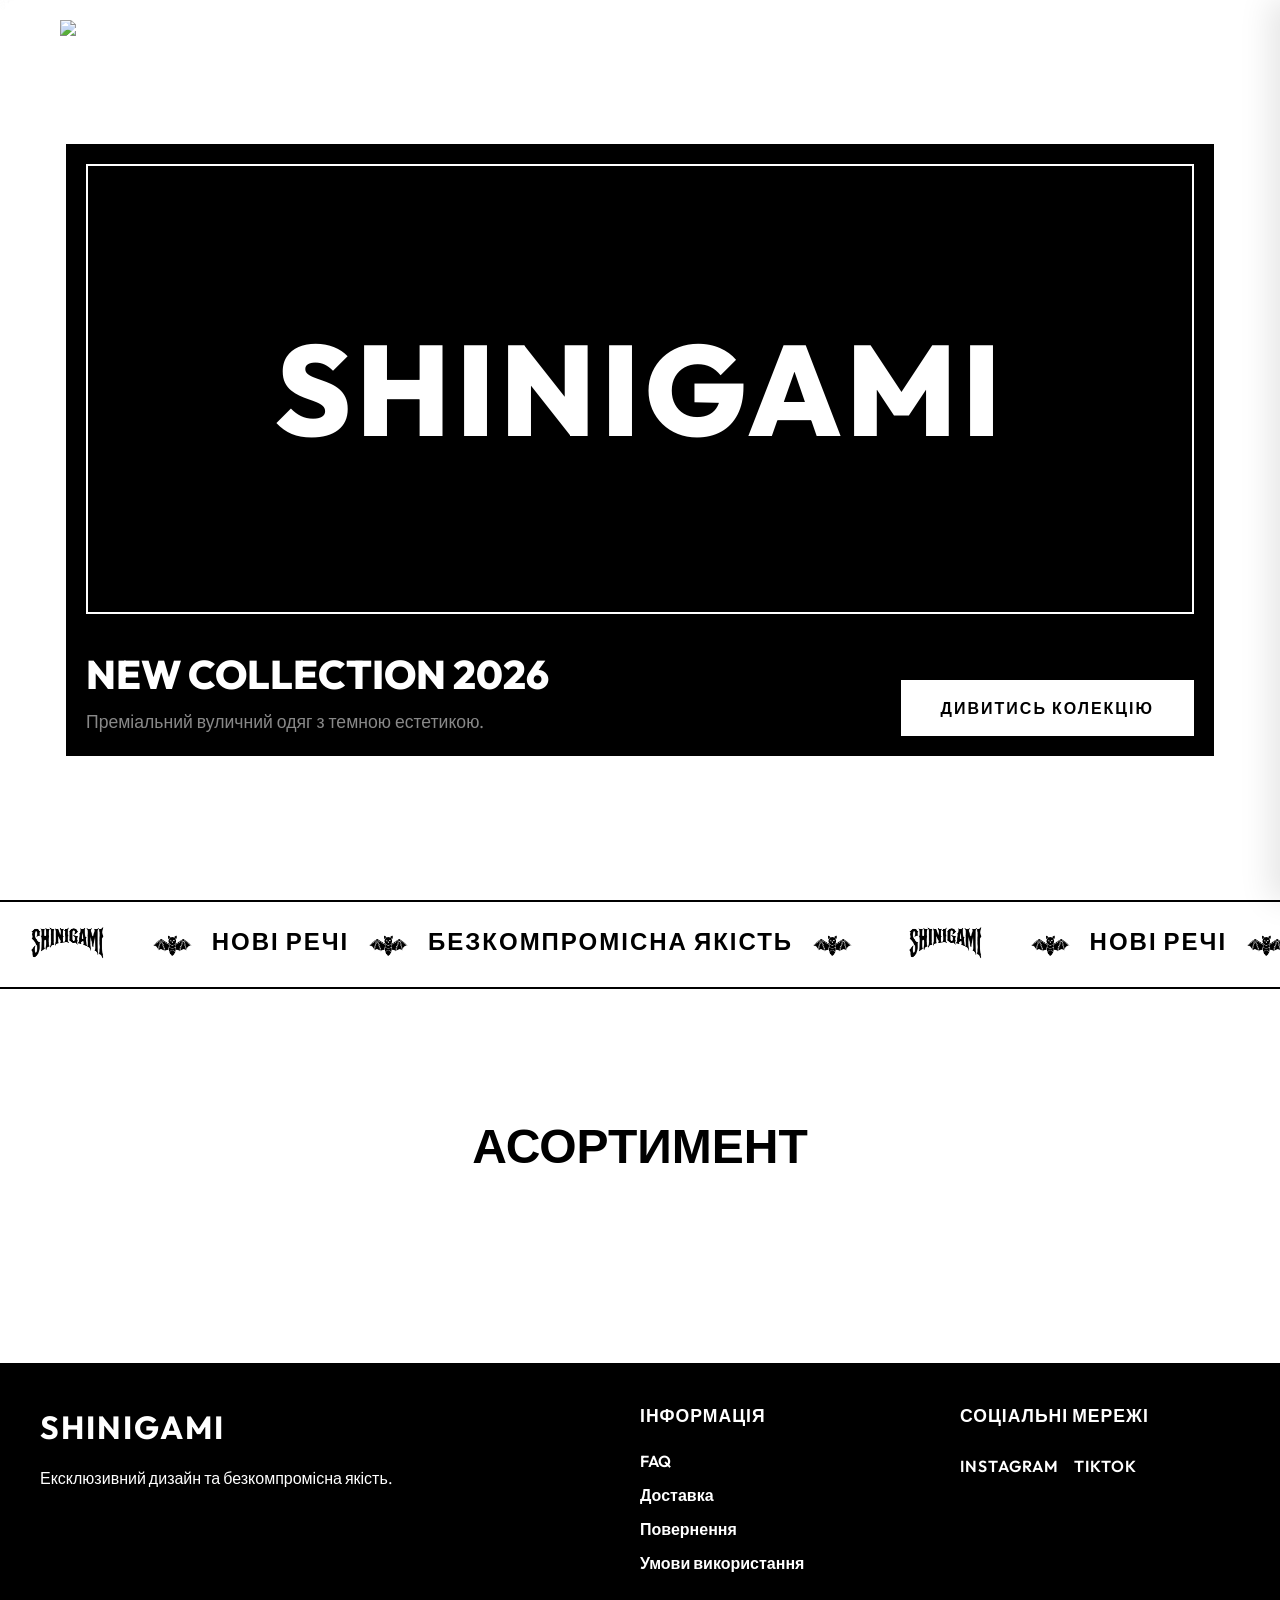
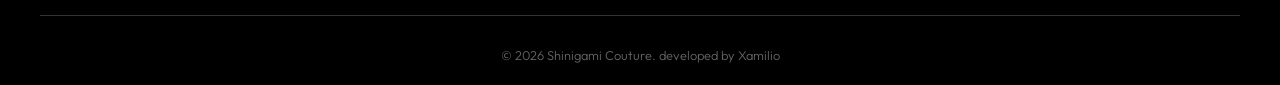
==== index.html @ b86378bf "fix + adm1.3" ====
<!DOCTYPE html>
<html lang="uk">
<head>
    <meta charset="UTF-8">
    <meta name="viewport" content="width=device-width, initial-scale=1.0">
    <title>Shinigami Couture - Modern</title>
    <link rel="preconnect" href="https://fonts.googleapis.com">
    <link rel="preconnect" href="https://fonts.gstatic.com" crossorigin>
    <link href="https://fonts.googleapis.com/css2?family=Outfit:wght@300;400;600;800&display=swap" rel="stylesheet">
    <link rel="stylesheet" href="style.css">
</head>
<body>
    <!-- Custom Cursor -->
    <div class="custom-cursor" id="custom-cursor"></div>

    <!-- Navbar -->
    <header class="navbar" id="navbar">
        <div class="nav-container">
            <div class="nav-side-left">
                <div class="burger-menu" id="burger-menu">
                    <span></span>
                    <span></span>
                    <span></span>
                </div>
                <a href="#" class="logo"><img src="img/logo/shinigami.webp" alt="logo"></a>
            </div>
            <nav class="nav-links" id="nav-links">
                <a href="#shop" class="nav-link">Магазин</a>
                <a href="#" class="nav-link" data-info="shipping">Доставка</a>
                <a href="#" class="nav-link" data-info="faq">FAQ</a>
            </nav>
            <div class="nav-actions">
                <span class="lang-selector">UK</span>
                <button class="cart-btn" id="cart-btn">
                    <img src="img/icons/basket-white.svg" alt="cart" style="height: 28px;">
                </button>
            </div>
        </div>
    </header>

    <!-- Cart Drawer -->
    <div class="cart-drawer-overlay" id="cart-drawer-overlay"></div>
    <div class="cart-drawer" id="cart-drawer">
        <div class="cart-header">
            <h3>Ваш кошик</h3>
            <button class="close-cart" id="close-cart">&times;</button>
        </div>
        <div class="cart-body">
            <p class="empty-cart-msg">Ваш кошик порожній.</p>
        </div>
        <div class="cart-footer">
            <div class="cart-total">
                <span>Розрахункова сума</span>
                <span>₴0</span>
            </div>
            <button class="checkout-btn">Оформити замовлення</button>
        </div>
    </div>

    <!-- Info Modal -->
    <div class="modal-overlay" id="info-modal-overlay" style="display: none; z-index: 6000;">
        <div class="modal-content" style="width: 500px; max-height: 80vh;">
            <div style="display: flex; justify-content: space-between; align-items: center; margin-bottom: 20px;">
                <h3 id="info-modal-title">Інформація</h3>
                <button type="button" class="btn-close-modal" id="close-info-btn">&times;</button>
            </div>
            <div id="info-modal-body" style="font-size: 0.9rem; line-height: 1.6; max-height: 50vh; overflow-y: auto; padding-right: 10px;">
                <!-- Dynamic content -->
            </div>
        </div>
    </div>

    <!-- Checkout Modal -->
    <div class="checkout-modal-overlay" id="checkout-modal">
        <div class="checkout-modal">
            <div class="checkout-header">
                <h3>Оформлення замовлення</h3>
                <button id="close-checkout" class="btn-close">&times;</button>
            </div>
            <form id="checkout-form">
                <div class="form-group-cart">
                    <label>ПІБ</label>
                    <input type="text" id="cust-name" required placeholder="Іван Іванов">
                </div>
                <div class="form-group-cart">
                    <label>Телефон</label>
                    <input type="tel" id="cust-phone" required placeholder="+380...">
                </div>
                <div class="form-group-cart">
                    <label>Адреса доставки (Нова Пошта)</label>
                    <textarea id="cust-address" required placeholder="Місто, № відділення..."></textarea>
                </div>
                <div class="order-summary-box">
                    <p>До сплати: <span id="final-total">₴0</span></p>
                </div>
                <button type="submit" class="btn-final-order">ПІДТВЕРДИТИ ЗАМОВЛЕННЯ</button>
            </form>
            <div id="order-success" style="display: none; text-align: center; padding: 40px 0;">
                <div style="font-size: 4rem; color: #000; margin-bottom: 20px;">✓</div>
                <h3>Дякуємо!</h3>
                <p>Ваше замовлення прийнято. Ми зв'яжемося з вами найближчим часом.</p>
                <button class="btn-primary" onclick="location.reload()" style="margin-top: 20px; width: 100%;">ПОВЕРНУТИСЬ В МАГАЗИН</button>
            </div>
        </div>
    </div>

    <main>
        <!-- Hero Section -->
        <section class="hero">
            <div class="hero-card">
                <div class="hero-card-image">
                    SHINIGAMI
                </div>
                <div class="hero-card-content">
                    <div>
                        <h2 class="hero-card-title">NEW COLLECTION 2026</h2>
                        <p class="hero-card-subtitle">Преміальний вуличний одяг з темною естетикою.</p>
                    </div>
                    <a href="#shop" class="btn-primary">Дивитись колекцію</a>
                </div>
            </div>
            <div class="hero-bg"></div>
        </section>

        <!-- Marquee Ticker -->
        <div class="marquee-container">
            <div class="marquee-track">
                <!-- Group 1 -->
                <div class="marquee-content">
                    <img src="img/running-strip/Shinigami-text.png" class="marquee-logo" alt="shinigami text"><img src="img/running-strip/black-bat.png" class="marquee-bat" alt="bat">НОВІ РЕЧІ<img src="img/running-strip/black-bat.png" class="marquee-bat" alt="bat">БЕЗКОМПРОМІСНА ЯКІСТЬ<img src="img/running-strip/black-bat.png" class="marquee-bat" alt="bat">
                    <img src="img/running-strip/Shinigami-text.png" class="marquee-logo" alt="shinigami text"><img src="img/running-strip/black-bat.png" class="marquee-bat" alt="bat">НОВІ РЕЧІ<img src="img/running-strip/black-bat.png" class="marquee-bat" alt="bat">БЕЗКОМПРОМІСНА ЯКІСТЬ<img src="img/running-strip/black-bat.png" class="marquee-bat" alt="bat">
                </div>
                <!-- Group 2 for seamless loop -->
                 <div class="marquee-content">
                    <img src="img/running-strip/Shinigami-text.png" class="marquee-logo" alt="shinigami text"><img src="img/running-strip/black-bat.png" class="marquee-bat" alt="bat">НОВІ РЕЧІ<img src="img/running-strip/black-bat.png" class="marquee-bat" alt="bat">БЕЗКОМПРОМІСНА ЯКІСТЬ<img src="img/running-strip/black-bat.png" class="marquee-bat" alt="bat">
                    <img src="img/running-strip/Shinigami-text.png" class="marquee-logo" alt="shinigami text"><img src="img/running-strip/black-bat.png" class="marquee-bat" alt="bat">НОВІ РЕЧІ<img src="img/running-strip/black-bat.png" class="marquee-bat" alt="bat">БЕЗКОМПРОМІСНА ЯКІСТЬ<img src="img/running-strip/black-bat.png" class="marquee-bat" alt="bat">
                </div>
            </div>
        </div>

        <!-- Product Grid -->
        <section id="shop" class="shop-section">
            <h2 class="section-title">Асортимент</h2>
            <div class="product-grid" id="product-grid">
                <!-- Products will be dynamically generated by JS -->
            </div>
        </section>
    </main>

    <!-- Footer -->
    <footer>
        <div class="footer-container">
            <div class="footer-brand">
                <h2>SHINIGAMI</h2>
                <p>Ексклюзивний дизайн та безкомпромісна якість.</p>
            </div>
            <div class="footer-links" id="footer-info-links">
                <h3>Інформація</h3>
                <a href="#" data-info="faq">FAQ</a>
                <a href="#" data-info="shipping">Доставка</a>
                <a href="#" data-info="returns">Повернення</a>
                <a href="#" data-info="terms">Умови використання</a>
            </div>
            <div class="footer-social">
                <h3>Соціальні мережі</h3>
                <div class="social-links-grid">
                    <a href="#" target="_blank" class="social-link insta">Instagram</a>
                    <a href="#" target="_blank" class="social-link tiktok">TikTok</a>
                </div>
            </div>
        </div>
        <div class="footer-bottom">
            <p>&copy; 2026 Shinigami Couture. developed by Xamilio</p>
        </div>
    </footer>

    <script src="https://cdn.jsdelivr.net/npm/@supabase/supabase-js@2"></script>
    <script src="supabase-config.js"></script>
    <script src="main.js"></script>
</body>
</html>
---- style.css ----
:root {
    --bg-light: #ffffff;
    --text-light: #000000;
    --bg-dark: #000000;
    --text-dark: #ffffff;
    --font-main: 'Outfit', sans-serif;
    --border-light: rgba(0, 0, 0, 0.1);
    --border-dark: rgba(255, 255, 255, 0.2);
}

* {
    margin: 0;
    padding: 0;
    box-sizing: border-box;
}

html {
    scroll-behavior: smooth;
}

body {
    cursor: none; /* Custom cursor everywhere by default */
    font-family: var(--font-main);
    background-color: #ffffff;
    color: var(--text-light);
    line-height: 1.5;
    overflow-x: hidden;
    -webkit-font-smoothing: antialiased;
    -moz-osx-font-smoothing: grayscale;
    text-rendering: optimizeLegibility;
}

a, button {
    cursor: none;
    text-decoration: none;
}

/* Restore normal cursor for admin panel */
.admin-body, .admin-body * {
    cursor: auto !important;
}

/* Custom Cursor */
.custom-cursor {
    position: fixed;
    top: 0;
    left: 0;
    width: 36px;
    height: 36px;
    background-image: url('img/cursor/white-bat.png');
    background-size: contain;
    background-position: center;
    background-repeat: no-repeat;
    pointer-events: none;
    z-index: 9999;
    transform: translate(-50%, -50%) rotate(-20deg);
    transition: width 0.3s cubic-bezier(0.165, 0.84, 0.44, 1), height 0.3s cubic-bezier(0.165, 0.84, 0.44, 1);
}

.custom-cursor.hover {
    width: 50px;
    height: 50px;
}

/* Navbar */
.navbar {
    position: fixed;
    top: 0;
    left: 0;
    width: 100%;
    z-index: 100;
    color: #fff;
    padding: 20px 0;
    transition: padding 0.3s ease, transform 0.4s ease, opacity 0.4s ease;
}

.navbar.hidden-nav {
    transform: translateY(-100%);
    opacity: 0;
    pointer-events: none;
}

.navbar.scrolled {
    padding: 10px 0;
}

.nav-container {
    display: flex;
    justify-content: space-between;
    align-items: center;
    max-width: 1400px;
    margin: 0 auto;
    padding: 0 40px;
}

.cart-body {
    flex: 1;
    padding: 20px 30px;
    overflow-y: auto;
    display: flex;
    flex-direction: column;
    gap: 15px;
}

.cart-item {
    display: flex;
    gap: 15px;
    padding: 15px 0;
    border-bottom: 1px solid rgba(0,0,0,0.1);
    width: 100%;
}

.cart-item-img {
    width: 80px;
    height: 80px;
    border: 1px solid #000;
    overflow: hidden;
    flex-shrink: 0;
}

.cart-item-img img {
    width: 100%;
    height: 100%;
    object-fit: cover;
}

.cart-item-info {
    flex: 1;
    display: flex;
    flex-direction: column;
    justify-content: space-between;
}

.cart-item-header {
    display: flex;
    justify-content: space-between;
    align-items: flex-start;
}

.cart-item-header h4 {
    font-size: 0.9rem;
    font-weight: 800;
    text-transform: uppercase;
}

.remove-item {
    background: none;
    border: none;
    font-size: 1.5rem;
    line-height: 1;
    cursor: pointer;
    padding: 0 5px;
}

.cart-item-bottom {
    display: flex;
    justify-content: space-between;
    align-items: center;
    margin-top: 10px;
}

.quantity-controls {
    display: flex;
    align-items: center;
    border: 1px solid #000;
}

.quantity-controls button {
    background: #000;
    color: #fff;
    border: none;
    width: 24px;
    height: 24px;
    cursor: pointer;
    font-weight: 800;
}

.quantity-controls span {
    padding: 0 10px;
    font-weight: 600;
    font-size: 0.8rem;
}

.item-price {
    font-weight: 800;
    font-size: 0.9rem;
}

.nav-side-left {
    flex: 1;
    display: flex;
    align-items: center;
    gap: 20px;
}

.logo {
    font-size: 1.5rem;
    font-weight: 800;
    letter-spacing: 2px;
    text-transform: uppercase;
    color: #fff;
    display: flex;
    align-items: center;
}

.logo img {
    height: 64px;
    width: auto;
    display: block;
    object-fit: contain;
}

.nav-links {
    flex: 1;
    display: flex;
    justify-content: center;
    gap: 40px;
}

.nav-link {
    font-size: 0.9rem;
    font-weight: 800;
    text-transform: uppercase;
    color: #fff;
    letter-spacing: 1px;
    position: relative;
    padding: 5px 10px;
    transition: transform 0.3s ease, letter-spacing 0.3s ease;
}

.nav-link:hover {
    letter-spacing: 3px;
}

.nav-actions {
    flex: 1;
    display: flex;
    justify-content: flex-end;
    align-items: center;
    gap: 20px;
}

.lang-selector {
    font-size: 0.85rem;
    font-weight: 800;
}

.cart-btn {
    background: none;
    border: none;
    color: #fff;
    position: relative;
    display: flex;
    align-items: center;
    transition: transform 0.2s ease;
}

.cart-btn:hover {
    transform: scale(1.1);
}

/* Product Page Extras */
.product-slider-wrapper {
    position: relative;
    width: 100%;
    aspect-ratio: 1/1;
    overflow: hidden;
    background: #f5f5f5;
    border: 1px solid #eee;
}

.product-slides {
    display: flex;
    transition: transform 0.5s cubic-bezier(0.19, 1, 0.22, 1);
    height: 100%;
}

.product-slide {
    flex: 0 0 100%;
    width: 100%;
    height: 100%;
}

.product-slide img {
    width: 100%;
    height: 100%;
    object-fit: contain;
    display: block;
}

.slider-btn {
    position: absolute;
    top: 50%;
    transform: translateY(-50%);
    background: #000;
    color: #fff;
    border: none;
    width: 40px;
    height: 40px;
    display: flex;
    align-items: center;
    justify-content: center;
    font-size: 1.2rem;
    cursor: none;
    z-index: 10;
    transition: all 0.2s;
}

.slider-btn:hover { background: #333; }
.slider-prev { left: 10px; }
.slider-next { right: 10px; }

.slider-dots {
    position: absolute;
    bottom: 20px;
    left: 50%;
    transform: translateX(-50%);
    display: flex;
    gap: 10px;
    z-index: 10;
}

.slider-dot {
    width: 8px;
    height: 8px;
    background: rgba(0,0,0,0.2);
    border-radius: 50%;
    cursor: none;
    transition: all 0.3s;
}

.slider-dot.active {
    background: #000;
    transform: scale(1.3);
}

.detail-divider {
    height: 1px;
    background-color: #eee;
    margin: 20px 0;
}

.cart-count {
    position: absolute;
    top: -5px;
    right: -8px;
    background-color: #fff;
    color: #000;
    font-size: 0.7rem;
    font-weight: 800;
    min-width: 18px;
    height: 18px;
    border-radius: 50%;
    display: flex;
    align-items: center;
    justify-content: center;
}

/* Hero Section */
.hero {
    position: relative;
    min-height: 100vh;
    background: url('img/background/background-test.png') center/cover no-repeat;
    display: flex;
    align-items: center;
    justify-content: center;
    overflow: hidden;
}

.hero-card {
    background: #000;
    border: 2px solid #fff;
    padding: 20px;
    width: 90%;
    max-width: 1200px;
    position: relative;
    z-index: 10;
    animation: fadeInUp 1s cubic-bezier(0.165, 0.84, 0.44, 1);
    transition: transform 0.4s cubic-bezier(0.165, 0.84, 0.44, 1);
}

.hero-card:hover {
    transform: translateY(-10px) rotate(-1deg);
}

.hero-card-image {
    width: 100%;
    height: 50vh;
    min-height: 300px;
    background: url('img/banner/main-banner-1.png') center/cover no-repeat;
    position: relative;
    display: flex;
    align-items: center;
    justify-content: center;
    border: 2px solid #fff;
    font-size: clamp(3rem, 10vw, 8rem);
    font-weight: 800;
    color: #fff;
    text-transform: uppercase;
    letter-spacing: 5px;
    margin-bottom: 30px;
    transition: filter 0.4s, color 0.4s, border-color 0.4s;
}

.hero-card:hover .hero-card-image {
    filter: invert(1);
}

.hero-card-content {
    display: flex;
    justify-content: space-between;
    align-items: flex-end;
    text-align: left;
    gap: 20px;
}

.hero-card-title {
    font-size: 2.5rem;
    font-weight: 800;
    margin-bottom: 5px;
    text-transform: uppercase;
    color: #fff;
}

.hero-card-subtitle {
    font-size: 1.1rem;
    color: #888;
    max-width: 400px;
}

/* Base Buttons */
.btn-primary {
    display: inline-block;
    background-color: #ffffff;
    color: #000000;
    padding: 16px 40px;
    font-size: 1rem;
    font-weight: 800;
    text-transform: uppercase;
    letter-spacing: 2px;
    border-radius: 0;
    transition: transform 0.4s ease;
    border: none;
    text-decoration: none;
    cursor: none;
}

.btn-primary:hover {
    transform: scale(1.05);
}

/* Marquee Ticker */
.marquee-container {
    width: 100%;
    background: #ffffff;
    color: #000000;
    padding: 20px 0;
    border-top: 2px solid #000;
    border-bottom: 2px solid #000;
    overflow: hidden;
    position: relative;
    display: flex;
}

.marquee-track {
    display: flex;
    white-space: nowrap;
    animation: marquee 80s linear infinite;
    width: max-content;
}

.marquee-content {
    flex-shrink: 0;
    font-size: 1.5rem;
    font-weight: 800;
    text-transform: uppercase;
    letter-spacing: 2px;
}

.marquee-bat {
    height: 2.2rem;
    width: auto;
    vertical-align: middle;
    margin: 0 20px;
}

.marquee-logo {
    height: 2.8rem;
    width: auto;
    vertical-align: middle;
    transform: scaleX(1.5);
    margin: 0 40px;
}

@keyframes marquee {
    0% { transform: translateX(0); }
    100% { transform: translateX(-50%); }
}

/* Shop Section */
.shop-section {
    padding: 120px 40px;
    max-width: 1400px;
    margin: 0 auto;
    background: var(--bg-light);
    color: var(--text-light);
}

.section-title {
    font-size: 3rem;
    margin-bottom: 60px;
    text-align: center;
    font-weight: 800;
    text-transform: uppercase;
}

.product-grid {
    display: grid;
    grid-template-columns: repeat(4, 1fr);
    gap: 30px;
}

.product-card {
    background: var(--bg-light);
    border: 2px solid var(--text-light);
    padding: 15px;
    position: relative;
    min-width: 0;
    display: flex;
    flex-direction: column;
    height: 100%;
    transition: transform 0.4s cubic-bezier(0.165, 0.84, 0.44, 1), background-color 0.4s, color 0.4s;
}

.product-card:hover {
    transform: translateY(-10px) rotate(-1deg);
    background-color: var(--bg-dark);
    color: var(--text-dark);
    border-color: var(--bg-dark);
}

.product-image-wrap {
    width: 100%;
    aspect-ratio: 1/1;
    position: relative;
    overflow: hidden;
    border: 2px solid var(--text-light);
    display: flex;
    align-items: center;
    justify-content: center;
    background: var(--bg-light);
    transition: border-color 0.4s;
}

.product-card:hover .product-image-wrap {
    border-color: var(--text-dark);
}

.product-image-placeholder {
    width: 100%;
    height: 100%;
    display: flex;
    align-items: center;
    justify-content: center;
    font-size: 2rem;
    font-weight: 800;
    text-transform: uppercase;
    color: var(--text-light);
    transition: filter 0.4s, color 0.4s;
}

.product-card:hover .product-image-placeholder {
    filter: invert(1); /* Inverts the pattern visually */
    color: var(--text-dark);
}

.product-img {
    position: absolute;
    top: 0;
    left: 0;
    width: 100%;
    height: 100%;
    object-fit: cover;
    transition: opacity 0.5s ease, transform 0.6s cubic-bezier(0.165, 0.84, 0.44, 1);
    z-index: 1;
}

.hover-img {
    opacity: 0;
    z-index: 2;
}

.product-card:hover .hover-img {
    opacity: 1;
    transform: scale(1.05);
}

.product-card:hover .main-img {
    transform: scale(1.05);
}

.badge {
    position: absolute;
    top: 15px;
    left: 15px;
    background: var(--bg-dark);
    color: var(--text-dark);
    padding: 8px 16px;
    font-size: 0.75rem;
    font-weight: 800;
    letter-spacing: 2px;
    text-transform: uppercase;
    z-index: 10;
    transition: background 0.4s, color 0.4s;
}

.product-card:hover .badge {
    background: var(--bg-light);
    color: var(--text-light);
}

.product-info {
    padding: 20px 0 0px;
    display: flex;
    flex-direction: column;
    align-items: flex-start;
    flex: 1;
    gap: 10px;
}

.product-title {
    font-size: 1.1rem;
    font-weight: 800;
    line-height: 1.3;
    width: 100%;
    text-transform: uppercase;
    word-wrap: break-word;
}

.product-price {
    font-size: 1.1rem;
    font-weight: 600;
    text-align: left;
}

.product-bottom {
    display: flex;
    justify-content: space-between;
    align-items: flex-end;
    width: 100%;
    margin-top: auto;
    padding-top: 10px;
}

.add-to-cart-btn {
    background: none;
    border: none;
    cursor: none;
    padding: 5px;
    display: flex;
    align-items: center;
    justify-content: center;
    transition: transform 0.3s;
}

.add-to-cart-btn img {
    height: 24px;
    width: auto;
    transition: filter 0.4s;
}

.add-to-cart-btn:hover {
    transform: scale(1.2);
}

.product-card:hover .add-to-cart-btn img {
    filter: invert(1);
}

/* Reveal Animation */
.reveal {
    opacity: 0;
    transform: translateY(50px);
    transition: all 0.8s cubic-bezier(0.165, 0.84, 0.44, 1);
}

.reveal.active {
    opacity: 1;
    transform: translateY(0);
}

/* Cart Drawer - B/W design */
/* ... existing basic layout ... */
.cart-drawer-overlay {
    position: fixed;
    top: 0;
    left: 0;
    width: 100%;
    height: 100%;
    background: rgba(0, 0, 0, 0.5);
    backdrop-filter: blur(5px);
    -webkit-backdrop-filter: blur(5px);
    z-index: 1000;
    opacity: 0;
    visibility: hidden;
    transition: all 0.4s ease;
}

.cart-drawer-overlay.active {
    opacity: 1;
    visibility: visible;
}

.cart-drawer {
    position: fixed;
    top: 0;
    right: -450px;
    width: 100%;
    max-width: 450px;
    height: 100vh;
    background: var(--bg-light);
    color: var(--text-light);
    box-shadow: -10px 0 30px rgba(0, 0, 0, 0.1);
    z-index: 1001;
    display: flex;
    flex-direction: column;
    transition: right 0.4s cubic-bezier(0.165, 0.84, 0.44, 1);
    border-left: 2px solid #000;
}

.cart-drawer.active {
    right: 0;
}

.cart-header {
    display: flex;
    justify-content: space-between;
    align-items: center;
    padding: 30px;
    border-bottom: 2px solid #000;
}

.cart-header h3 {
    font-size: 1.5rem;
    text-transform: uppercase;
    font-weight: 800;
}

.close-cart {
    background: none;
    border: none;
    color: #000;
    font-size: 2.5rem;
    line-height: 1;
    transition: transform 0.3s;
}

.close-cart:hover {
    transform: rotate(90deg);
}

.cart-footer {
    padding: 30px;
    border-top: 2px solid #000;
    background: #fff;
}

.footer-bottom p {
    font-size: 0.8rem;
    color: #666;
}

.admin-link-footer {
    color: #666;
    text-decoration: none;
    transition: color 0.3s;
    font-weight: 600;
}

.admin-link-footer:hover {
    color: #000;
}

.cart-total {
    display: flex;
    justify-content: space-between;
    margin-bottom: 20px;
    font-size: 1.2rem;
    font-weight: 800;
    text-transform: uppercase;
}

.checkout-btn {
    width: 100%;
    padding: 20px;
    background-color: #000000;
    color: #ffffff;
    border: none;
    font-size: 1.1rem;
    font-weight: 800;
    text-transform: uppercase;
    letter-spacing: 2px;
    transition: transform 0.3s;
    text-decoration: none;
    cursor: none;
}

.checkout-btn:hover {
    transform: scale(1.02);
}

/* Modal Shared Styles */
.modal-overlay {
    position: fixed;
    top: 0;
    left: 0;
    width: 100%;
    height: 100%;
    background: rgba(0, 0, 0, 0.8);
    backdrop-filter: blur(5px);
    display: flex;
    align-items: center;
    justify-content: center;
    z-index: 5000;
}

.modal-content {
    background: #fff;
    border: 3px solid #000;
    padding: 30px;
    position: relative;
    box-shadow: 10px 10px 0 #000;
    animation: modalIn 0.3s cubic-bezier(0.165, 0.84, 0.44, 1);
}

@keyframes modalIn {
    from { opacity: 0; transform: translateY(20px); }
    to { opacity: 1; transform: translateY(0); }
}

.btn-close-modal {
    background: none;
    border: none;
    font-size: 2rem;
    line-height: 1;
    cursor: pointer;
    transition: transform 0.3s;
}

.btn-close-modal:hover {
    transform: rotate(90deg);
}

/* Checkout Modal */
.checkout-modal-overlay {
    position: fixed;
    top: 0;
    left: 0;
    width: 100%;
    height: 100%;
    background: rgba(0,0,0,0.8);
    display: none;
    align-items: center;
    justify-content: center;
    z-index: 2000;
    backdrop-filter: blur(8px);
}

.checkout-modal-overlay.active {
    display: flex;
}

.checkout-modal {
    background: #fff;
    border: 4px solid #000;
    width: 90%;
    max-width: 500px;
    padding: 40px;
    position: relative;
    box-shadow: 20px 20px 0 #000;
}

.checkout-header {
    display: flex;
    justify-content: space-between;
    align-items: center;
    margin-bottom: 30px;
}

.checkout-header h3 {
    text-transform: uppercase;
    font-weight: 800;
    font-size: 1.5rem;
}

.btn-close {
    background: none;
    border: none;
    font-size: 2rem;
    cursor: pointer;
}

.form-group-cart {
    margin-bottom: 20px;
}

.form-group-cart label {
    display: block;
    font-size: 0.8rem;
    font-weight: 800;
    text-transform: uppercase;
    margin-bottom: 8px;
}

.form-group-cart input, 
.form-group-cart textarea {
    width: 100%;
    padding: 12px;
    border: 2px solid #000;
    font-family: inherit;
    font-weight: 600;
    outline: none;
}

.order-summary-box {
    background: #f5f5f5;
    padding: 15px;
    border: 2px solid #000;
    margin: 20px 0;
    text-align: right;
    font-weight: 800;
}

.btn-final-order {
    width: 100%;
    padding: 20px;
    background: #000;
    color: #fff;
    border: none;
    font-weight: 800;
    text-transform: uppercase;
    letter-spacing: 2px;
    cursor: pointer;
}

.btn-final-order:hover {
    background: #333;
}

/* Footer */
footer {
    background: var(--bg-dark);
    color: var(--text-dark);
    padding: 40px 40px 20px;
    border-top: 2px solid #fff;
}

.footer-container {
    max-width: 1400px;
    margin: 0 auto;
    display: grid;
    grid-template-columns: 2fr 1fr 1fr;
    gap: 40px;
    margin-bottom: 30px;
}

.footer-brand h2 {
    font-size: 2rem;
    margin-bottom: 15px;
    letter-spacing: 2px;
    text-transform: uppercase;
}

.footer-links h3, .footer-social h3 {
    font-size: 1.1rem;
    margin-bottom: 20px;
    text-transform: uppercase;
    letter-spacing: 1px;
    color: #fff;
}

.footer-links a, .footer-social a {
    display: block;
    margin-bottom: 10px;
    font-size: 1rem;
    font-weight: 600;
    transition: transform 0.3s;
    color: #fff;
}

.footer-links a:hover, .footer-social a:hover {
    transform: translateX(10px);
}

.footer-bottom {
    text-align: center;
    padding-top: 30px;
    border-top: 1px solid rgba(255,255,255,0.2);
    font-size: 0.9rem;
    font-weight: 300;
}

/* Animations */
@keyframes fadeInUp {
    from {
        opacity: 0;
        transform: translateY(50px);
    }
    to {
        opacity: 1;
        transform: translateY(0);
    }
}

/* Responsive */
@media (max-width: 1200px) {
    .product-grid {
        grid-template-columns: repeat(3, 1fr);
    }
}

@media (max-width: 900px) {
    .nav-links {
        display: none;
    }
    .footer-container {
        grid-template-columns: 1fr;
        gap: 40px;
    }
    .product-grid {
        grid-template-columns: repeat(2, 1fr);
    }
    .hero-card-content {
        flex-direction: column;
        align-items: center;
        text-align: center;
    }
    .hero-card-subtitle {
        margin-bottom: 20px;
    }
    .product-detail-container {
        grid-template-columns: 1fr;
    }
}

@media (max-width: 600px) {
    .product-grid {
        grid-template-columns: 1fr;
    }
    .hero-title {
        font-size: 3rem;
    }
    .shop-section {
        padding: 60px 20px;
    }
    .cart-drawer {
        width: 100%;
        max-width: none;
        right: -100%;
    }
}

.social-links-grid {
    display: flex;
    flex-direction: row;
    flex-wrap: wrap;
    gap: 15px;
    margin-top: 10px;
}

.social-link {
    font-size: 0.8rem;
    font-weight: 800;
    text-transform: uppercase;
    color: inherit;
    letter-spacing: 1px;
    text-decoration: none;
    transition: transform 0.3s ease, letter-spacing 0.3s ease;
    padding: 5px 0;
}

.social-link:hover {
    letter-spacing: 3px;
    background: none;
    color: inherit;
    transform: none;
    box-shadow: none;
}

.social-link.insta::before,
.social-link.tiktok::before,
.social-link.whatsapp::before { display: none; }
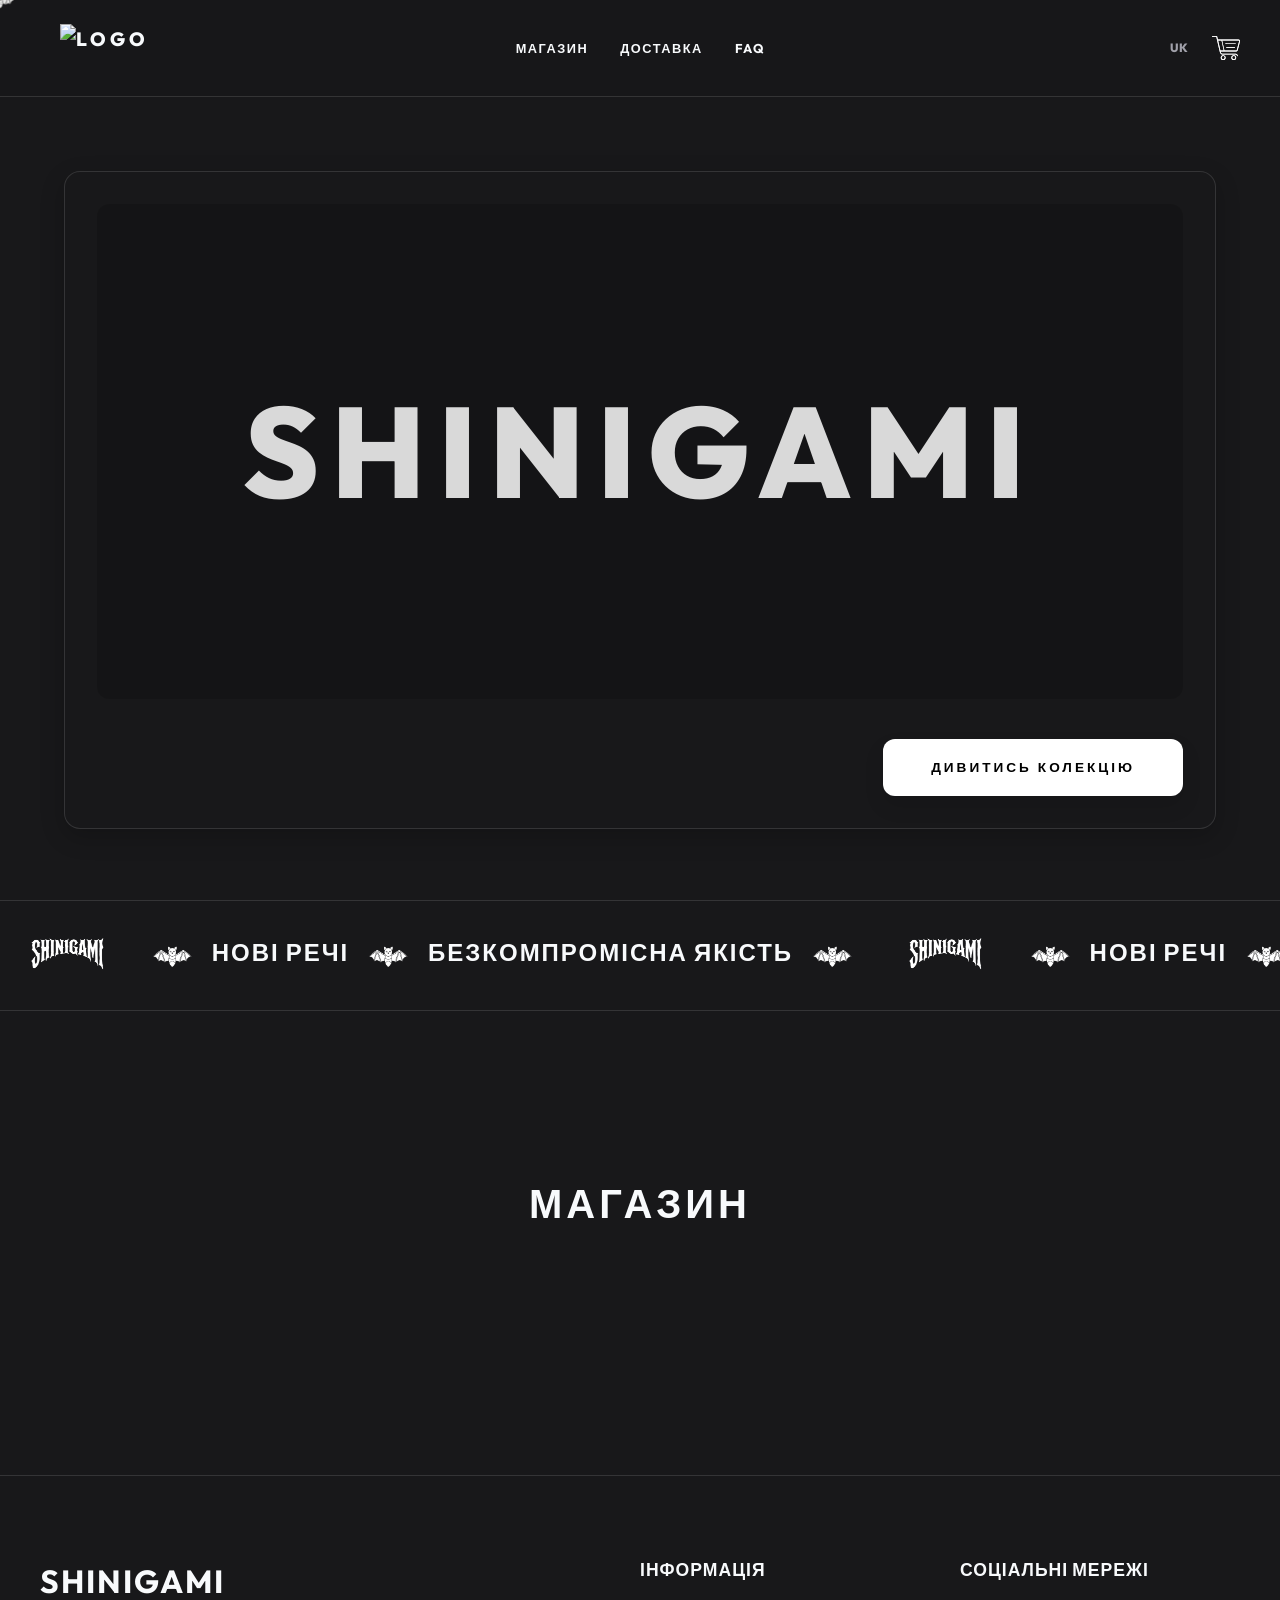
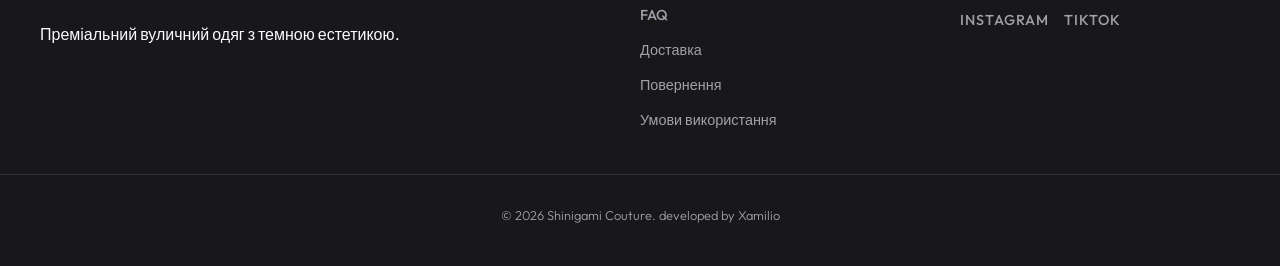
==== commit 406938eb: "redact css" ====
--- a/index.html
+++ b/index.html
@@ -8,8 +8,17 @@
     <link rel="preconnect" href="https://fonts.gstatic.com" crossorigin>
     <link href="https://fonts.googleapis.com/css2?family=Outfit:wght@300;400;600;800&display=swap" rel="stylesheet">
     <link rel="stylesheet" href="style.css">
+    <link rel="stylesheet" href="preloader.css">
 </head>
 <body>
+    <!-- Preloader -->
+    <div id="preloader">
+        <div class="preloader-content">
+            <img src="img/running-strip/black-bat.png" alt="Logo" class="preloader-logo">
+            <div class="preloader-text">SHINIGAMI</div>
+        </div>
+    </div>
+
     <!-- Custom Cursor -->
     <div class="custom-cursor" id="custom-cursor"></div>
 
@@ -25,9 +34,9 @@
                 <a href="#" class="logo"><img src="img/logo/shinigami.webp" alt="logo"></a>
             </div>
             <nav class="nav-links" id="nav-links">
-                <a href="#shop" class="nav-link">Магазин</a>
-                <a href="#" class="nav-link" data-info="shipping">Доставка</a>
-                <a href="#" class="nav-link" data-info="faq">FAQ</a>
+                <a href="#shop" class="nav-link" data-i18n="nav_shop">Магазин</a>
+                <a href="#" class="nav-link" data-info="shipping" data-i18n="nav_shipping">Доставка</a>
+                <a href="#" class="nav-link" data-info="faq" data-i18n="nav_faq">FAQ</a>
             </nav>
             <div class="nav-actions">
                 <span class="lang-selector">UK</span>
@@ -42,18 +51,18 @@
     <div class="cart-drawer-overlay" id="cart-drawer-overlay"></div>
     <div class="cart-drawer" id="cart-drawer">
         <div class="cart-header">
-            <h3>Ваш кошик</h3>
+            <h3 data-i18n="cart_title">Ваш кошик</h3>
             <button class="close-cart" id="close-cart">&times;</button>
         </div>
         <div class="cart-body">
-            <p class="empty-cart-msg">Ваш кошик порожній.</p>
+            <p class="empty-cart-msg" data-i18n="cart_empty">Ваш кошик порожній.</p>
         </div>
         <div class="cart-footer">
             <div class="cart-total">
                 <span>Розрахункова сума</span>
                 <span>₴0</span>
             </div>
-            <button class="checkout-btn">Оформити замовлення</button>
+            <button class="checkout-btn" data-i18n="cart_checkout">Оформити замовлення</button>
         </div>
     </div>
 
@@ -113,8 +122,8 @@
                 </div>
                 <div class="hero-card-content">
                     <div>
-                        <h2 class="hero-card-title">NEW COLLECTION 2026</h2>
-                        <p class="hero-card-subtitle">Преміальний вуличний одяг з темною естетикою.</p>
+                        <h2 class="hero-card-title"></h2>
+                        <p class="hero-card-subtitle"></p>
                     </div>
                     <a href="#shop" class="btn-primary">Дивитись колекцію</a>
                 </div>
@@ -140,7 +149,7 @@
 
         <!-- Product Grid -->
         <section id="shop" class="shop-section">
-            <h2 class="section-title">Асортимент</h2>
+            <h2 class="section-title" data-i18n="nav_shop">Асортимент</h2>
             <div class="product-grid" id="product-grid">
                 <!-- Products will be dynamically generated by JS -->
             </div>
@@ -152,17 +161,17 @@
         <div class="footer-container">
             <div class="footer-brand">
                 <h2>SHINIGAMI</h2>
-                <p>Ексклюзивний дизайн та безкомпромісна якість.</p>
+                <p data-i18n="footer_desc">Ексклюзивний дизайн та безкомпромісна якість.</p>
             </div>
             <div class="footer-links" id="footer-info-links">
-                <h3>Інформація</h3>
-                <a href="#" data-info="faq">FAQ</a>
-                <a href="#" data-info="shipping">Доставка</a>
-                <a href="#" data-info="returns">Повернення</a>
-                <a href="#" data-info="terms">Умови використання</a>
+                <h3 data-i18n="footer_info">Інформація</h3>
+                <a href="#" data-info="faq" data-i18n="nav_faq">FAQ</a>
+                <a href="#" data-info="shipping" data-i18n="nav_shipping">Доставка</a>
+                <a href="#" data-info="returns" data-i18n="footer_returns">Повернення</a>
+                <a href="#" data-info="terms" data-i18n="footer_terms">Умови використання</a>
             </div>
             <div class="footer-social">
-                <h3>Соціальні мережі</h3>
+                <h3 data-i18n="footer_social">Соціальні мережі</h3>
                 <div class="social-links-grid">
                     <a href="#" target="_blank" class="social-link insta">Instagram</a>
                     <a href="#" target="_blank" class="social-link tiktok">TikTok</a>
@@ -176,6 +185,7 @@
 
     <script src="https://cdn.jsdelivr.net/npm/@supabase/supabase-js@2"></script>
     <script src="supabase-config.js"></script>
+    <script src="i18n.js"></script>
     <script src="main.js"></script>
 </body>
 </html>
--- a/style.css
+++ b/style.css
@@ -1,11 +1,19 @@
 :root {
-    --bg-light: #ffffff;
-    --text-light: #000000;
-    --bg-dark: #000000;
-    --text-dark: #ffffff;
+    --bg-light: #18181a;
+    --text-primary: #f8fafc;
+    --text-secondary: #a1a1aa;
+    --bg-dark: #ffffff;
+    --text-dark: #000000;
     --font-main: 'Outfit', sans-serif;
-    --border-light: rgba(0, 0, 0, 0.1);
-    --border-dark: rgba(255, 255, 255, 0.2);
+    --border-soft: rgba(255, 255, 255, 0.12);
+    --shadow-soft: 0 8px 24px rgba(0, 0, 0, 0.2);
+    --shadow-hover: 0 16px 32px rgba(0, 0, 0, 0.35);
+    --accent: #ffffff;
+    --radius-lg: 16px;
+    --radius-md: 12px;
+    --radius-sm: 8px;
+    --transition-premium: all 0.6s cubic-bezier(0.16, 1, 0.3, 1);
+    --bg-surface: #202023;
 }
 
 * {
@@ -19,11 +27,11 @@
 }
 
 body {
-    cursor: none; /* Custom cursor everywhere by default */
+    cursor: none;
     font-family: var(--font-main);
-    background-color: #ffffff;
-    color: var(--text-light);
-    line-height: 1.5;
+    background-color: var(--bg-light);
+    color: var(--text-primary);
+    line-height: 1.6;
     overflow-x: hidden;
     -webkit-font-smoothing: antialiased;
     -moz-osx-font-smoothing: grayscale;
@@ -45,21 +53,23 @@
     position: fixed;
     top: 0;
     left: 0;
-    width: 36px;
-    height: 36px;
+    width: 28px;
+    height: 28px;
     background-image: url('img/cursor/white-bat.png');
     background-size: contain;
     background-position: center;
     background-repeat: no-repeat;
     pointer-events: none;
     z-index: 9999;
-    transform: translate(-50%, -50%) rotate(-20deg);
-    transition: width 0.3s cubic-bezier(0.165, 0.84, 0.44, 1), height 0.3s cubic-bezier(0.165, 0.84, 0.44, 1);
+    transform: translate(-50%, -50%);
+    transition: width 0.3s cubic-bezier(0.16, 1, 0.3, 1), height 0.3s cubic-bezier(0.16, 1, 0.3, 1), opacity 0.3s;
+    mix-blend-mode: difference;
+    filter: none;
 }
 
 .custom-cursor.hover {
-    width: 50px;
-    height: 50px;
+    width: 48px;
+    height: 48px;
 }
 
 /* Navbar */
@@ -69,19 +79,22 @@
     left: 0;
     width: 100%;
     z-index: 100;
-    color: #fff;
-    padding: 20px 0;
-    transition: padding 0.3s ease, transform 0.4s ease, opacity 0.4s ease;
+    background: rgba(24, 24, 26, 0.85);
+    backdrop-filter: blur(15px);
+    -webkit-backdrop-filter: blur(15px);
+    padding: 24px 0;
+    transition: var(--transition-premium);
+    border-bottom: 1px solid var(--border-soft);
 }
 
 .navbar.hidden-nav {
     transform: translateY(-100%);
     opacity: 0;
-    pointer-events: none;
 }
 
 .navbar.scrolled {
-    padding: 10px 0;
+    padding: 16px 0;
+    background: rgba(24, 24, 26, 0.98);
 }
 
 .nav-container {
@@ -111,11 +124,12 @@
 }
 
 .cart-item-img {
-    width: 80px;
-    height: 80px;
-    border: 1px solid #000;
+    width: 90px;
+    height: 90px;
+    border-radius: var(--radius-sm);
     overflow: hidden;
     flex-shrink: 0;
+    border: 1px solid var(--border-soft);
 }
 
 .cart-item-img img {
@@ -162,17 +176,24 @@
 .quantity-controls {
     display: flex;
     align-items: center;
-    border: 1px solid #000;
+    background: #2a2a2d;
+    border-radius: 20px;
+    padding: 2px;
 }
 
 .quantity-controls button {
-    background: #000;
-    color: #fff;
+    background: #363639;
+    color: var(--text-primary);
     border: none;
-    width: 24px;
-    height: 24px;
-    cursor: pointer;
-    font-weight: 800;
+    width: 28px;
+    height: 28px;
+    border-radius: 50%;
+    display: flex;
+    align-items: center;
+    justify-content: center;
+    font-size: 1rem;
+    font-weight: 600;
+    box-shadow: 0 2px 4px rgba(0,0,0,0.1);
 }
 
 .quantity-controls span {
@@ -194,17 +215,23 @@
 }
 
 .logo {
-    font-size: 1.5rem;
-    font-weight: 800;
-    letter-spacing: 2px;
-    text-transform: uppercase;
-    color: #fff;
-    display: flex;
-    align-items: center;
+    font-size: 1.2rem;
+    font-weight: 800;
+    letter-spacing: 4px;
+    text-transform: uppercase;
+    color: var(--text-primary);
+    display: flex;
+    align-items: center;
+    transition: var(--transition-premium);
+}
+
+.logo:hover {
+    opacity: 0.7;
+    letter-spacing: 6px;
 }
 
 .logo img {
-    height: 64px;
+    height: 48px;
     width: auto;
     display: block;
     object-fit: contain;
@@ -214,22 +241,39 @@
     flex: 1;
     display: flex;
     justify-content: center;
-    gap: 40px;
+    gap: 32px;
 }
 
 .nav-link {
-    font-size: 0.9rem;
-    font-weight: 800;
-    text-transform: uppercase;
-    color: #fff;
-    letter-spacing: 1px;
+    font-size: 0.8rem;
+    font-weight: 700;
+    text-transform: uppercase;
+    color: var(--text-primary);
+    letter-spacing: 1.5px;
     position: relative;
-    padding: 5px 10px;
-    transition: transform 0.3s ease, letter-spacing 0.3s ease;
+    padding: 8px 0;
+    opacity: 1;
+    transition: var(--transition-premium);
+}
+
+.nav-link::after {
+    content: '';
+    position: absolute;
+    bottom: 0;
+    left: 50%;
+    width: 0;
+    height: 2px;
+    background: var(--text-primary);
+    transition: var(--transition-premium);
+    transform: translateX(-50%);
 }
 
 .nav-link:hover {
-    letter-spacing: 3px;
+    opacity: 0.6;
+}
+
+.nav-link:hover::after {
+    width: 100%;
 }
 
 .nav-actions {
@@ -237,26 +281,32 @@
     display: flex;
     justify-content: flex-end;
     align-items: center;
-    gap: 20px;
+    gap: 24px;
 }
 
 .lang-selector {
-    font-size: 0.85rem;
-    font-weight: 800;
+    font-size: 0.75rem;
+    font-weight: 800;
+    color: var(--text-secondary);
 }
 
 .cart-btn {
     background: none;
     border: none;
-    color: #fff;
+    color: var(--text-primary);
     position: relative;
     display: flex;
     align-items: center;
-    transition: transform 0.2s ease;
+    transition: var(--transition-premium);
+}
+
+.cart-btn img {
+    filter: none; /* Reset if previously colored */
 }
 
 .cart-btn:hover {
-    transform: scale(1.1);
+    transform: translateY(-2px);
+    opacity: 0.7;
 }
 
 /* Product Page Extras */
@@ -265,8 +315,8 @@
     width: 100%;
     aspect-ratio: 1/1;
     overflow: hidden;
-    background: #f5f5f5;
-    border: 1px solid #eee;
+    background: #0f0f11;
+    border: 1px solid var(--border-soft);
 }
 
 .product-slides {
@@ -323,14 +373,14 @@
 .slider-dot {
     width: 8px;
     height: 8px;
-    background: rgba(0,0,0,0.2);
+    background: rgba(255,255,255,0.2);
     border-radius: 50%;
     cursor: none;
     transition: all 0.3s;
 }
 
 .slider-dot.active {
-    background: #000;
+    background: #fff;
     transform: scale(1.3);
 }
 
@@ -365,46 +415,88 @@
     align-items: center;
     justify-content: center;
     overflow: hidden;
+    padding-top: 100px;
 }
 
 .hero-card {
-    background: #000;
-    border: 2px solid #fff;
-    padding: 20px;
+    background: var(--bg-light);
+    border: 1px solid var(--border-soft);
+    padding: 32px;
     width: 90%;
     max-width: 1200px;
     position: relative;
     z-index: 10;
-    animation: fadeInUp 1s cubic-bezier(0.165, 0.84, 0.44, 1);
-    transition: transform 0.4s cubic-bezier(0.165, 0.84, 0.44, 1);
+    border-radius: var(--radius-lg);
+    box-shadow: var(--shadow-soft);
+    animation: fadeInUp 1.2s cubic-bezier(0.16, 1, 0.3, 1);
+    transition: var(--transition-premium);
 }
 
 .hero-card:hover {
-    transform: translateY(-10px) rotate(-1deg);
+    transform: translateY(-8px);
+    box-shadow: var(--shadow-hover);
+    border-color: rgba(255, 255, 255, 0.15);
 }
 
 .hero-card-image {
     width: 100%;
-    height: 50vh;
-    min-height: 300px;
+    height: 55vh;
+    min-height: 400px;
     background: url('img/banner/main-banner-1.png') center/cover no-repeat;
     position: relative;
     display: flex;
     align-items: center;
     justify-content: center;
-    border: 2px solid #fff;
+    border-radius: var(--radius-md);
     font-size: clamp(3rem, 10vw, 8rem);
     font-weight: 800;
     color: #fff;
     text-transform: uppercase;
-    letter-spacing: 5px;
-    margin-bottom: 30px;
-    transition: filter 0.4s, color 0.4s, border-color 0.4s;
+    letter-spacing: 12px;
+    margin-bottom: 40px;
+    transition: var(--transition-premium);
+    overflow: hidden;
+}
+
+.hero-card-image::after {
+    content: '';
+    position: absolute;
+    top: 0;
+    left: 0;
+    width: 100%;
+    height: 100%;
+    background: rgba(0,0,0,0.15);
+    transition: var(--transition-premium);
+}
+
+.hero-card:hover .hero-card-image::after {
+    background: rgba(0,0,0,0);
 }
 
 .hero-card:hover .hero-card-image {
-    filter: invert(1);
-}
+    filter: brightness(1.1);
+}
+
+
+/* Negative Mode Refined */
+.hero-card.is-negative {
+    background: var(--bg-dark);
+    border-color: rgba(0,0,0,0.1);
+}
+
+.hero-card.is-negative .hero-card-title {
+    color: var(--text-dark);
+}
+
+.hero-card.is-negative .hero-card-subtitle {
+    color: rgba(0,0,0,0.6);
+}
+
+.hero-card.is-negative .btn-primary {
+    background: var(--bg-surface);
+    color: var(--text-primary);
+}
+
 
 .hero-card-content {
     display: flex;
@@ -415,48 +507,54 @@
 }
 
 .hero-card-title {
-    font-size: 2.5rem;
-    font-weight: 800;
-    margin-bottom: 5px;
-    text-transform: uppercase;
-    color: #fff;
+    font-size: 3rem;
+    font-weight: 800;
+    margin-bottom: 8px;
+    text-transform: uppercase;
+    color: var(--text-primary);
+    letter-spacing: -1px;
 }
 
 .hero-card-subtitle {
-    font-size: 1.1rem;
-    color: #888;
-    max-width: 400px;
+    font-size: 1rem;
+    color: var(--text-secondary);
+    max-width: 450px;
+    line-height: 1.6;
 }
 
 /* Base Buttons */
 .btn-primary {
-    display: inline-block;
-    background-color: #ffffff;
-    color: #000000;
-    padding: 16px 40px;
-    font-size: 1rem;
-    font-weight: 800;
-    text-transform: uppercase;
-    letter-spacing: 2px;
-    border-radius: 0;
-    transition: transform 0.4s ease;
+    display: inline-flex;
+    align-items: center;
+    justify-content: center;
+    background-color: var(--bg-dark);
+    color: var(--text-dark);
+    padding: 18px 48px;
+    font-size: 0.85rem;
+    font-weight: 800;
+    text-transform: uppercase;
+    letter-spacing: 3px;
+    border-radius: var(--radius-md);
+    transition: var(--transition-premium);
     border: none;
     text-decoration: none;
-    cursor: none;
+    box-shadow: 0 10px 20px rgba(0,0,0,0.1);
 }
 
 .btn-primary:hover {
-    transform: scale(1.05);
+    transform: translateY(-4px);
+    box-shadow: 0 15px 30px rgba(0,0,0,0.2);
+    opacity: 0.9;
 }
 
 /* Marquee Ticker */
 .marquee-container {
     width: 100%;
-    background: #ffffff;
-    color: #000000;
-    padding: 20px 0;
-    border-top: 2px solid #000;
-    border-bottom: 2px solid #000;
+    background: var(--bg-light);
+    color: var(--text-primary);
+    padding: 32px 0;
+    border-top: 1px solid var(--border-soft);
+    border-bottom: 1px solid var(--border-soft);
     overflow: hidden;
     position: relative;
     display: flex;
@@ -482,6 +580,7 @@
     width: auto;
     vertical-align: middle;
     margin: 0 20px;
+    filter: invert(1);
 }
 
 .marquee-logo {
@@ -490,6 +589,7 @@
     vertical-align: middle;
     transform: scaleX(1.5);
     margin: 0 40px;
+    filter: invert(1);
 }
 
 @keyframes marquee {
@@ -499,19 +599,20 @@
 
 /* Shop Section */
 .shop-section {
-    padding: 120px 40px;
+    padding: 160px 40px;
     max-width: 1400px;
     margin: 0 auto;
     background: var(--bg-light);
-    color: var(--text-light);
 }
 
 .section-title {
-    font-size: 3rem;
-    margin-bottom: 60px;
+    font-size: 2.5rem;
+    margin-bottom: 80px;
     text-align: center;
     font-weight: 800;
     text-transform: uppercase;
+    letter-spacing: 4px;
+    color: var(--text-primary);
 }
 
 .product-grid {
@@ -521,22 +622,22 @@
 }
 
 .product-card {
-    background: var(--bg-light);
-    border: 2px solid var(--text-light);
-    padding: 15px;
+    background: var(--bg-surface);
+    border: 1px solid var(--border-soft);
+    padding: 12px;
     position: relative;
     min-width: 0;
     display: flex;
     flex-direction: column;
     height: 100%;
-    transition: transform 0.4s cubic-bezier(0.165, 0.84, 0.44, 1), background-color 0.4s, color 0.4s;
+    border-radius: var(--radius-md);
+    transition: var(--transition-premium);
+    box-shadow: 0 4px 12px rgba(0,0,0,0.02);
 }
 
 .product-card:hover {
-    transform: translateY(-10px) rotate(-1deg);
-    background-color: var(--bg-dark);
-    color: var(--text-dark);
-    border-color: var(--bg-dark);
+    box-shadow: var(--shadow-hover);
+    border-color: rgba(255,255,255,0.15);
 }
 
 .product-image-wrap {
@@ -544,16 +645,12 @@
     aspect-ratio: 1/1;
     position: relative;
     overflow: hidden;
-    border: 2px solid var(--text-light);
+    border-radius: var(--radius-sm);
     display: flex;
     align-items: center;
     justify-content: center;
-    background: var(--bg-light);
-    transition: border-color 0.4s;
-}
-
-.product-card:hover .product-image-wrap {
-    border-color: var(--text-dark);
+    background: #18181a;
+    transition: var(--transition-premium);
 }
 
 .product-image-placeholder {
@@ -562,16 +659,11 @@
     display: flex;
     align-items: center;
     justify-content: center;
-    font-size: 2rem;
-    font-weight: 800;
-    text-transform: uppercase;
-    color: var(--text-light);
-    transition: filter 0.4s, color 0.4s;
-}
-
-.product-card:hover .product-image-placeholder {
-    filter: invert(1); /* Inverts the pattern visually */
-    color: var(--text-dark);
+    font-size: 1.5rem;
+    font-weight: 800;
+    text-transform: uppercase;
+    color: var(--text-secondary);
+    transition: var(--transition-premium);
 }
 
 .product-img {
@@ -601,46 +693,49 @@
 
 .badge {
     position: absolute;
-    top: 15px;
-    left: 15px;
-    background: var(--bg-dark);
-    color: var(--text-dark);
-    padding: 8px 16px;
-    font-size: 0.75rem;
-    font-weight: 800;
-    letter-spacing: 2px;
+    top: 12px;
+    left: 12px;
+    background: var(--text-primary);
+    color: var(--bg-light);
+    padding: 6px 14px;
+    font-size: 0.7rem;
+    font-weight: 800;
+    letter-spacing: 1.5px;
     text-transform: uppercase;
     z-index: 10;
-    transition: background 0.4s, color 0.4s;
+    border-radius: 20px;
+    transition: var(--transition-premium);
 }
 
 .product-card:hover .badge {
-    background: var(--bg-light);
-    color: var(--text-light);
+    background: var(--bg-surface);
+    color: var(--text-primary);
+    box-shadow: 0 4px 10px rgba(0,0,0,0.3);
 }
 
 .product-info {
-    padding: 20px 0 0px;
+    padding: 20px 8px 0;
     display: flex;
     flex-direction: column;
     align-items: flex-start;
     flex: 1;
-    gap: 10px;
+    gap: 8px;
 }
 
 .product-title {
-    font-size: 1.1rem;
-    font-weight: 800;
-    line-height: 1.3;
-    width: 100%;
-    text-transform: uppercase;
-    word-wrap: break-word;
+    font-size: 1rem;
+    font-weight: 700;
+    line-height: 1.4;
+    width: 100%;
+    text-transform: uppercase;
+    letter-spacing: 0.5px;
+    color: var(--text-primary);
 }
 
 .product-price {
-    font-size: 1.1rem;
+    font-size: 0.95rem;
     font-weight: 600;
-    text-align: left;
+    color: var(--text-secondary);
 }
 
 .product-bottom {
@@ -653,27 +748,29 @@
 }
 
 .add-to-cart-btn {
-    background: none;
-    border: none;
-    cursor: none;
-    padding: 5px;
+    background: var(--bg-surface);
+    border: 1px solid var(--border-soft);
+    border-radius: 50%;
+    width: 40px;
+    height: 40px;
     display: flex;
     align-items: center;
     justify-content: center;
-    transition: transform 0.3s;
+    transition: var(--transition-premium);
 }
 
 .add-to-cart-btn img {
-    height: 24px;
+    height: 18px;
     width: auto;
-    transition: filter 0.4s;
+    filter: invert(0);
 }
 
 .add-to-cart-btn:hover {
-    transform: scale(1.2);
-}
-
-.product-card:hover .add-to-cart-btn img {
+    background: var(--text-primary);
+    transform: scale(1.1);
+}
+
+.add-to-cart-btn:hover img {
     filter: invert(1);
 }
 
@@ -697,13 +794,13 @@
     left: 0;
     width: 100%;
     height: 100%;
-    background: rgba(0, 0, 0, 0.5);
-    backdrop-filter: blur(5px);
-    -webkit-backdrop-filter: blur(5px);
+    background: rgba(0, 0, 0, 0.2);
+    backdrop-filter: blur(8px);
+    -webkit-backdrop-filter: blur(8px);
     z-index: 1000;
     opacity: 0;
     visibility: hidden;
-    transition: all 0.4s ease;
+    transition: var(--transition-premium);
 }
 
 .cart-drawer-overlay.active {
@@ -714,18 +811,18 @@
 .cart-drawer {
     position: fixed;
     top: 0;
-    right: -450px;
-    width: 100%;
-    max-width: 450px;
+    right: -100%;
+    width: 100%;
+    max-width: 480px;
     height: 100vh;
-    background: var(--bg-light);
-    color: var(--text-light);
-    box-shadow: -10px 0 30px rgba(0, 0, 0, 0.1);
+    background: rgba(32, 32, 35, 0.95);
+    backdrop-filter: blur(20px);
+    -webkit-backdrop-filter: blur(20px);
+    box-shadow: -20px 0 50px rgba(0, 0, 0, 0.3);
     z-index: 1001;
     display: flex;
     flex-direction: column;
-    transition: right 0.4s cubic-bezier(0.165, 0.84, 0.44, 1);
-    border-left: 2px solid #000;
+    transition: var(--transition-premium);
 }
 
 .cart-drawer.active {
@@ -736,20 +833,21 @@
     display: flex;
     justify-content: space-between;
     align-items: center;
-    padding: 30px;
-    border-bottom: 2px solid #000;
+    padding: 32px;
+    border-bottom: 1px solid var(--border-soft);
 }
 
 .cart-header h3 {
-    font-size: 1.5rem;
-    text-transform: uppercase;
-    font-weight: 800;
+    font-size: 1.2rem;
+    text-transform: uppercase;
+    font-weight: 800;
+    letter-spacing: 2px;
 }
 
 .close-cart {
     background: none;
     border: none;
-    color: #000;
+    color: var(--text-primary);
     font-size: 2.5rem;
     line-height: 1;
     transition: transform 0.3s;
@@ -760,18 +858,18 @@
 }
 
 .cart-footer {
-    padding: 30px;
-    border-top: 2px solid #000;
-    background: #fff;
+    padding: 32px;
+    border-top: 1px solid var(--border-soft);
+    background: rgba(32, 32, 35, 0.5);
 }
 
 .footer-bottom p {
     font-size: 0.8rem;
-    color: #666;
+    color: var(--text-secondary);
 }
 
 .admin-link-footer {
-    color: #666;
+    color: var(--text-secondary);
     text-decoration: none;
     transition: color 0.3s;
     font-weight: 600;
@@ -793,14 +891,15 @@
 .checkout-btn {
     width: 100%;
     padding: 20px;
-    background-color: #000000;
-    color: #ffffff;
+    background-color: var(--text-primary);
+    color: var(--bg-light);
     border: none;
-    font-size: 1.1rem;
-    font-weight: 800;
-    text-transform: uppercase;
-    letter-spacing: 2px;
-    transition: transform 0.3s;
+    font-size: 0.9rem;
+    font-weight: 800;
+    text-transform: uppercase;
+    letter-spacing: 3px;
+    border-radius: var(--radius-md);
+    transition: var(--transition-premium);
     text-decoration: none;
     cursor: none;
 }
@@ -825,12 +924,13 @@
 }
 
 .modal-content {
-    background: #fff;
-    border: 3px solid #000;
-    padding: 30px;
+    background: var(--bg-surface);
+    border: 1px solid var(--border-soft);
+    padding: 40px;
     position: relative;
-    box-shadow: 10px 10px 0 #000;
-    animation: modalIn 0.3s cubic-bezier(0.165, 0.84, 0.44, 1);
+    border-radius: var(--radius-lg);
+    box-shadow: var(--shadow-hover);
+    animation: modalIn 0.6s cubic-bezier(0.16, 1, 0.3, 1);
 }
 
 @keyframes modalIn {
@@ -845,6 +945,7 @@
     line-height: 1;
     cursor: pointer;
     transition: transform 0.3s;
+    color: var(--text-primary);
 }
 
 .btn-close-modal:hover {
@@ -871,13 +972,14 @@
 }
 
 .checkout-modal {
-    background: #fff;
-    border: 4px solid #000;
+    background: var(--bg-surface);
+    border: 1px solid var(--border-soft);
     width: 90%;
     max-width: 500px;
     padding: 40px;
     position: relative;
-    box-shadow: 20px 20px 0 #000;
+    border-radius: var(--radius-lg);
+    box-shadow: var(--shadow-hover);
 }
 
 .checkout-header {
@@ -898,6 +1000,7 @@
     border: none;
     font-size: 2rem;
     cursor: pointer;
+    color: var(--text-primary);
 }
 
 .form-group-cart {
@@ -915,32 +1018,45 @@
 .form-group-cart input, 
 .form-group-cart textarea {
     width: 100%;
-    padding: 12px;
-    border: 2px solid #000;
+    padding: 14px;
+    border: 1px solid var(--border-soft);
+    border-radius: var(--radius-sm);
+    background: #18181a;
+    color: var(--text-primary);
     font-family: inherit;
-    font-weight: 600;
+    font-weight: 500;
     outline: none;
+    transition: var(--transition-premium);
+}
+
+.form-group-cart input:focus, 
+.form-group-cart textarea:focus {
+    border-color: var(--text-primary);
+    background: var(--bg-surface);
 }
 
 .order-summary-box {
-    background: #f5f5f5;
-    padding: 15px;
-    border: 2px solid #000;
-    margin: 20px 0;
+    background: #18181a;
+    padding: 20px;
+    border-radius: var(--radius-sm);
+    margin: 24px 0;
     text-align: right;
     font-weight: 800;
+    color: var(--text-primary);
 }
 
 .btn-final-order {
     width: 100%;
     padding: 20px;
-    background: #000;
-    color: #fff;
+    background: var(--bg-dark);
+    color: var(--text-dark);
     border: none;
     font-weight: 800;
     text-transform: uppercase;
-    letter-spacing: 2px;
+    letter-spacing: 4px;
+    border-radius: var(--radius-md);
     cursor: pointer;
+    transition: var(--transition-premium);
 }
 
 .btn-final-order:hover {
@@ -949,15 +1065,16 @@
 
 /* Footer */
 footer {
-    background: var(--bg-dark);
-    color: var(--text-dark);
-    padding: 40px 40px 20px;
-    border-top: 2px solid #fff;
+    background: var(--bg-light);
+    color: var(--text-primary);
+    padding-top: 80px;
+    border-top: 1px solid var(--border-soft);
 }
 
 .footer-container {
     max-width: 1400px;
     margin: 0 auto;
+    padding: 0 40px;
     display: grid;
     grid-template-columns: 2fr 1fr 1fr;
     gap: 40px;
@@ -976,26 +1093,27 @@
     margin-bottom: 20px;
     text-transform: uppercase;
     letter-spacing: 1px;
-    color: #fff;
+    color: var(--text-primary);
 }
 
 .footer-links a, .footer-social a {
     display: block;
-    margin-bottom: 10px;
-    font-size: 1rem;
-    font-weight: 600;
-    transition: transform 0.3s;
-    color: #fff;
+    margin-bottom: 12px;
+    font-size: 0.9rem;
+    font-weight: 500;
+    transition: var(--transition-premium);
+    color: var(--text-secondary);
 }
 
 .footer-links a:hover, .footer-social a:hover {
-    transform: translateX(10px);
+    color: var(--text-primary);
+    transform: translateX(8px);
 }
 
 .footer-bottom {
     text-align: center;
-    padding-top: 30px;
-    border-top: 1px solid rgba(255,255,255,0.2);
+    padding: 30px 40px 40px;
+    border-top: 1px solid var(--border-soft);
     font-size: 0.9rem;
     font-weight: 300;
 }
--- a/preloader.css
+++ b/preloader.css
@@ -0,0 +1,63 @@
+/* Preloader Styles */
+#preloader {
+    position: fixed;
+    top: 0;
+    left: 0;
+    width: 100%;
+    height: 100%;
+    background-color: #18181a;
+    display: flex;
+    justify-content: center;
+    align-items: center;
+    z-index: 10000;
+    transition: opacity 0.8s cubic-bezier(0.16, 1, 0.3, 1), visibility 0.8s;
+}
+
+.preloader-content {
+    display: flex;
+    flex-direction: column;
+    align-items: center;
+    gap: 20px;
+}
+
+.preloader-logo {
+    width: 120px;
+    height: auto;
+    animation: preloaderBounce 2s infinite ease-in-out;
+    filter: invert(1);
+}
+
+.preloader-text {
+    font-family: 'Outfit', sans-serif;
+    font-size: 1.2rem;
+    font-weight: 800;
+    letter-spacing: 5px;
+    text-transform: uppercase;
+    color: #f8fafc;
+    overflow: hidden;
+    white-space: nowrap;
+    border-right: 2px solid #f8fafc;
+    width: 0;
+    animation: typing 2s steps(9) forwards, blink 0.75s step-end infinite;
+}
+
+#preloader.fade-out {
+    opacity: 0;
+    visibility: hidden;
+    pointer-events: none;
+}
+
+@keyframes preloaderBounce {
+    0%, 100% { transform: translateY(0) scale(1); opacity: 0.5; }
+    50% { transform: translateY(-10px) scale(1.05); opacity: 1; }
+}
+
+@keyframes typing {
+  from { width: 0 }
+  to { width: 100% }
+}
+
+@keyframes blink {
+  from, to { border-color: transparent }
+  50% { border-color: #f8fafc }
+}
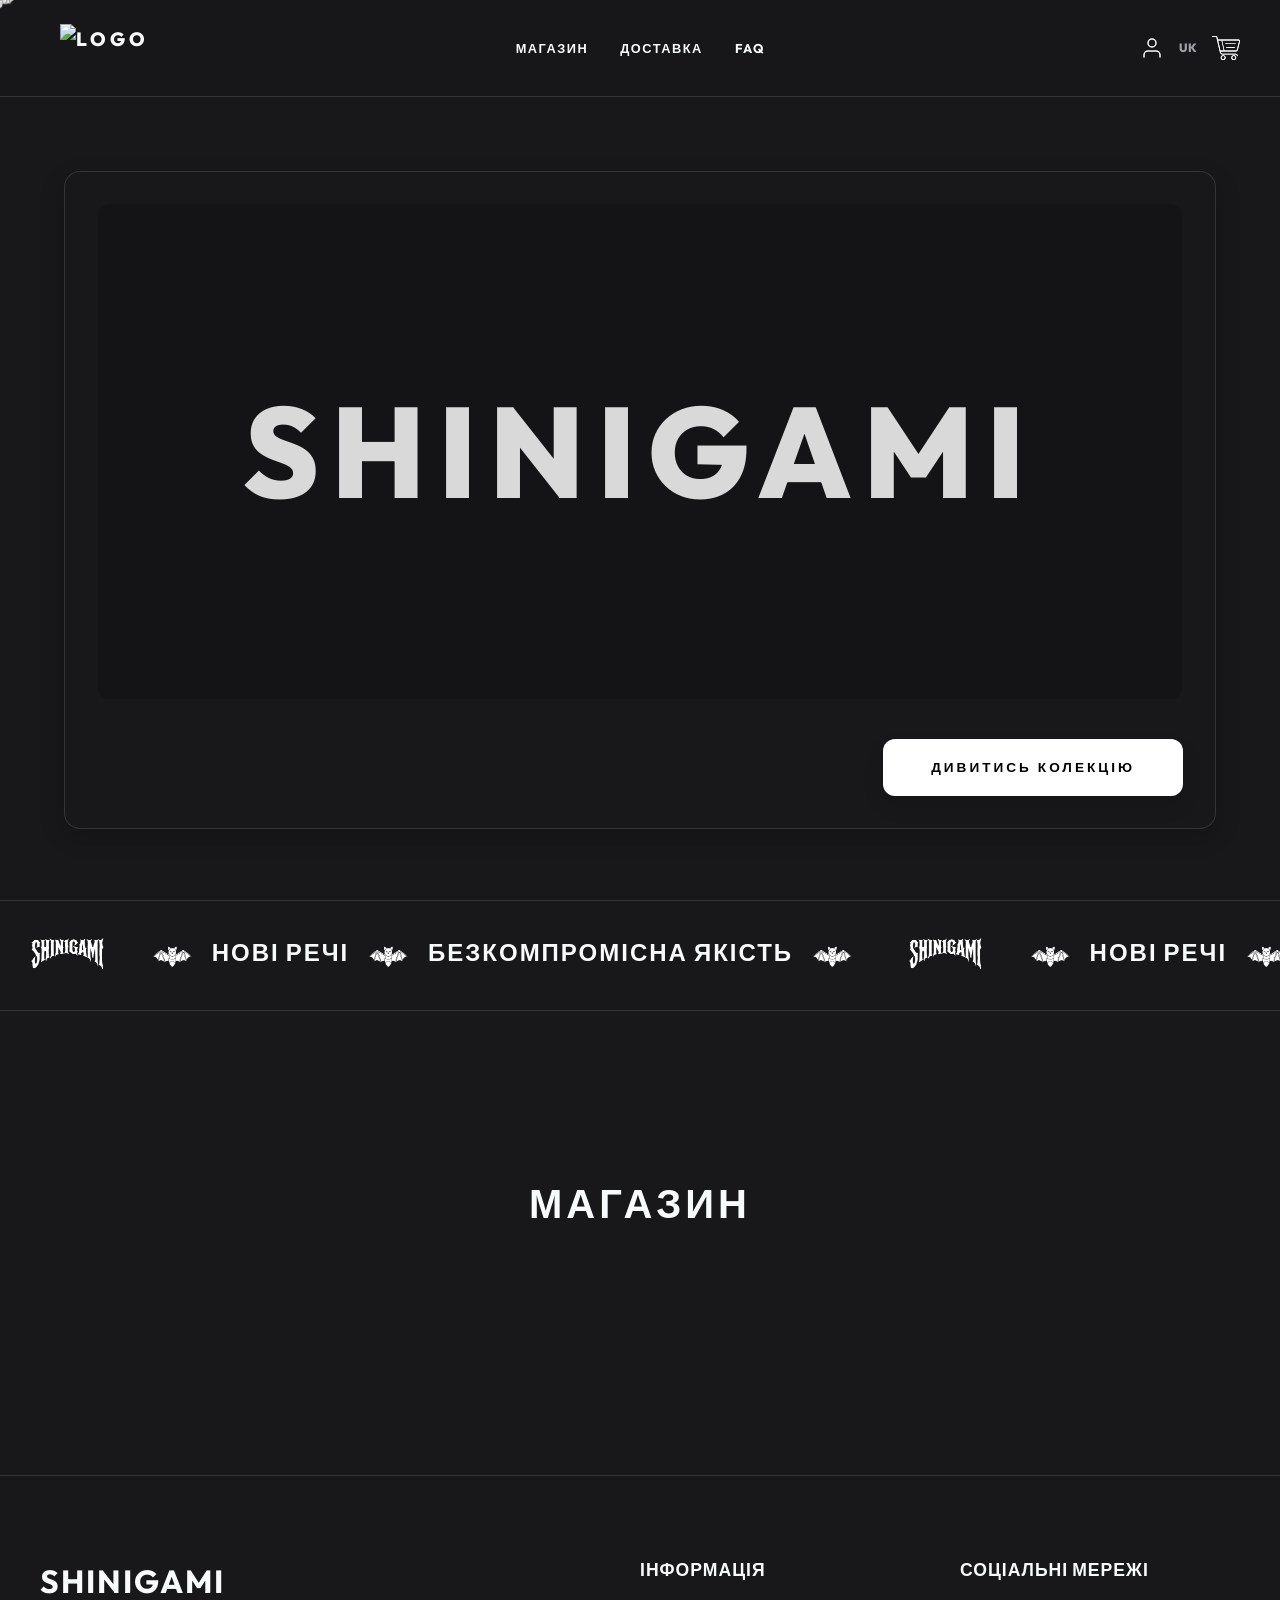
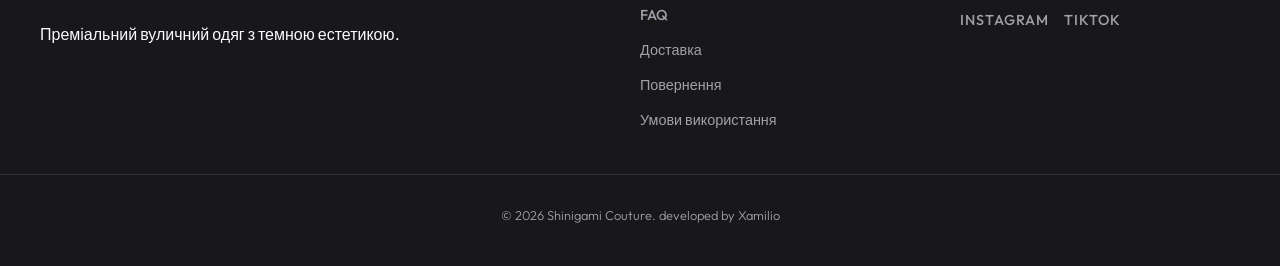
==== commit c298a2e0: "redact css fix adapt" ====
--- a/index.html
+++ b/index.html
@@ -38,8 +38,11 @@
                 <a href="#" class="nav-link" data-info="shipping" data-i18n="nav_shipping">Доставка</a>
                 <a href="#" class="nav-link" data-info="faq" data-i18n="nav_faq">FAQ</a>
             </nav>
-            <div class="nav-actions">
-                <span class="lang-selector">UK</span>
+            <div class="nav-actions" style="display: flex; align-items: center; gap: 15px;">
+                <a href="profile/" title="Особистий кабінет" style="display: flex; align-items: center; color: inherit;">
+                    <svg width="24" height="24" viewBox="0 0 24 24" fill="none" stroke="currentColor" stroke-width="1.5" stroke-linecap="round" stroke-linejoin="round"><path d="M20 21v-2a4 4 0 0 0-4-4H8a4 4 0 0 0-4 4v2"/><circle cx="12" cy="7" r="4"/></svg>
+                </a>
+                <span class="lang-selector" style="cursor: pointer;">UK</span>
                 <button class="cart-btn" id="cart-btn">
                     <img src="img/icons/basket-white.svg" alt="cart" style="height: 28px;">
                 </button>
--- a/style.css
+++ b/style.css
@@ -1208,3 +1208,55 @@
 .social-link.insta::before,
 .social-link.tiktok::before,
 .social-link.whatsapp::before { display: none; }
+
+/* ================================================
+   ADAPTIVE 2K & 4K SCREENS
+   ================================================ */
+
+@media (min-width: 1600px) {
+    .nav-container,
+    .shop-section,
+    .footer-container {
+        max-width: 1600px;
+    }
+    .product-grid {
+        grid-template-columns: repeat(5, 1fr);
+    }
+}
+
+@media (min-width: 1920px) {
+    .nav-container,
+    .shop-section,
+    .footer-container {
+        max-width: 1800px;
+    }
+    .product-grid {
+        grid-template-columns: repeat(5, 1fr);
+        gap: 40px;
+    }
+    .section-title {
+        font-size: 3rem;
+    }
+}
+
+@media (min-width: 2560px) {
+    .nav-container,
+    .shop-section,
+    .footer-container {
+        max-width: 2400px;
+    }
+    .product-grid {
+        grid-template-columns: repeat(6, 1fr);
+        gap: 50px;
+    }
+    .section-title {
+        font-size: 4rem;
+        margin-bottom: 100px;
+    }
+    .hero-card {
+        height: 700px;
+    }
+    .hero-card-image {
+        font-size: 15rem;
+    }
+}
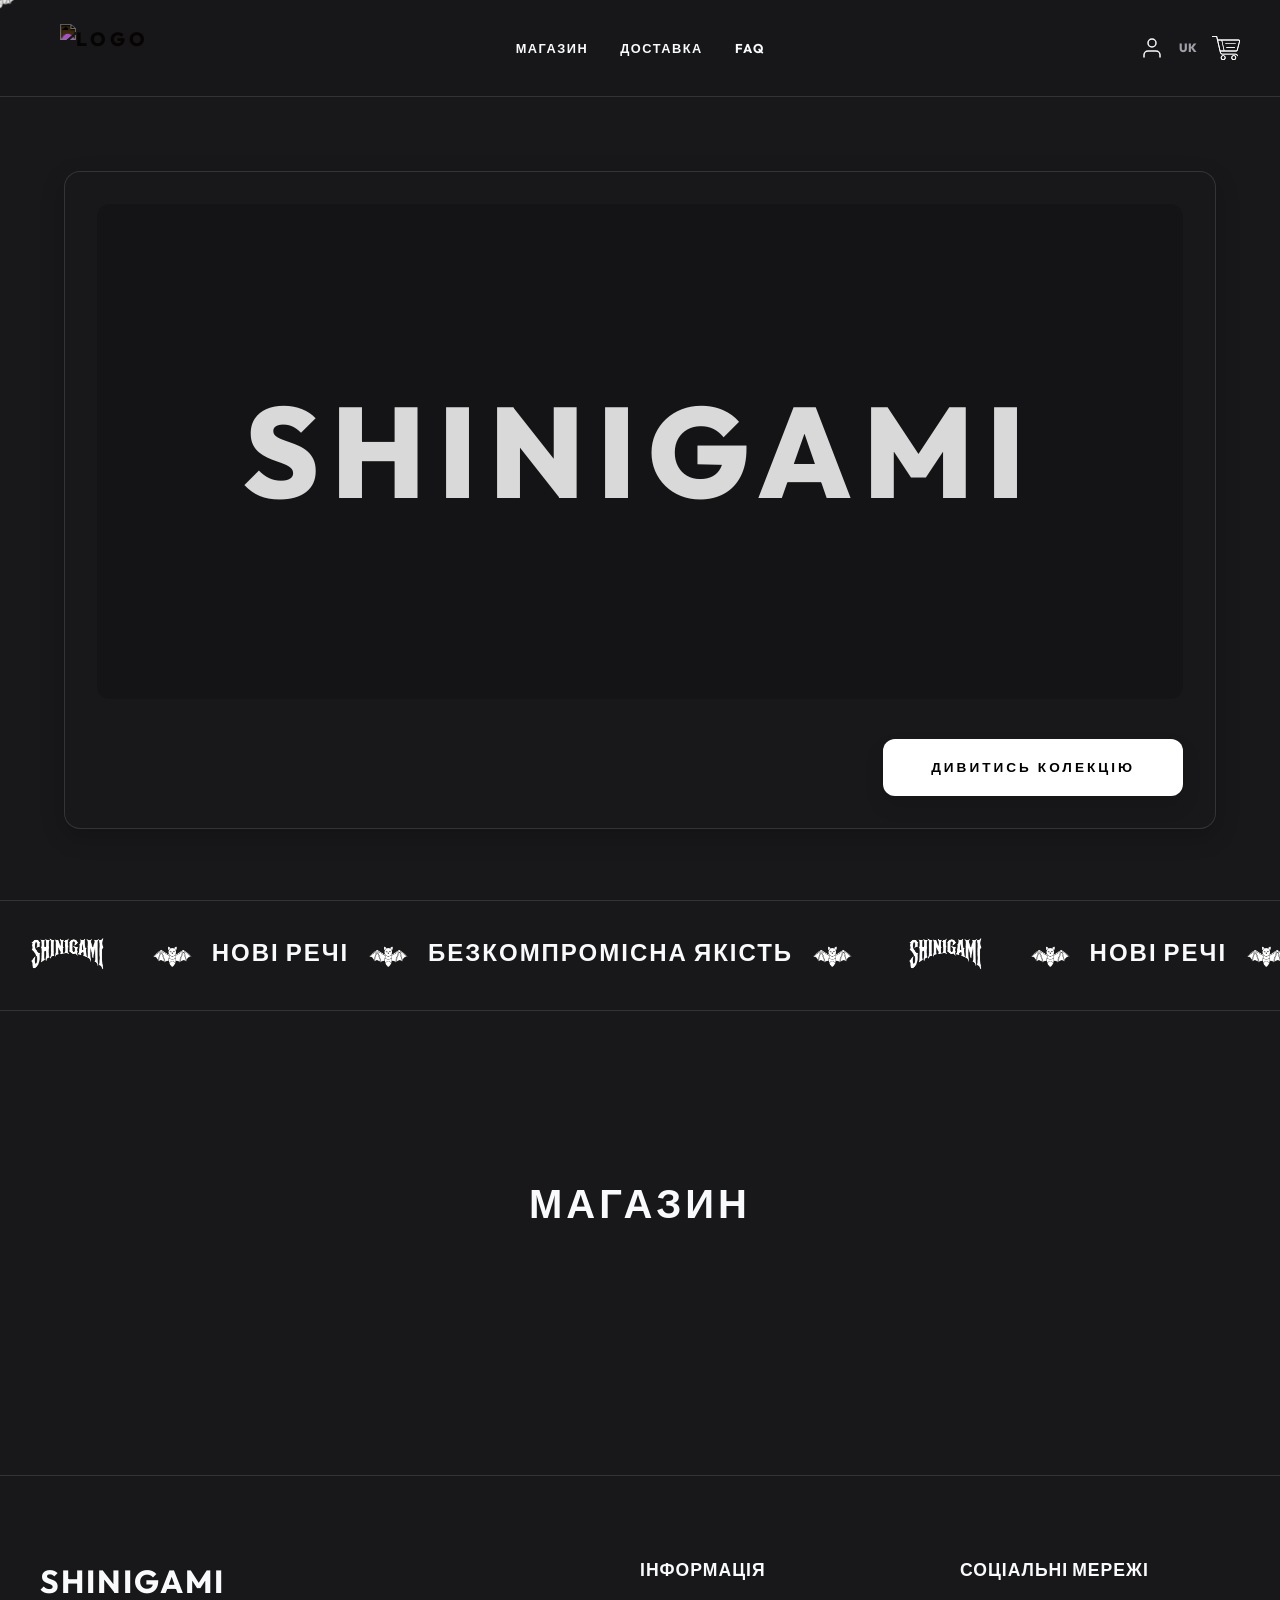
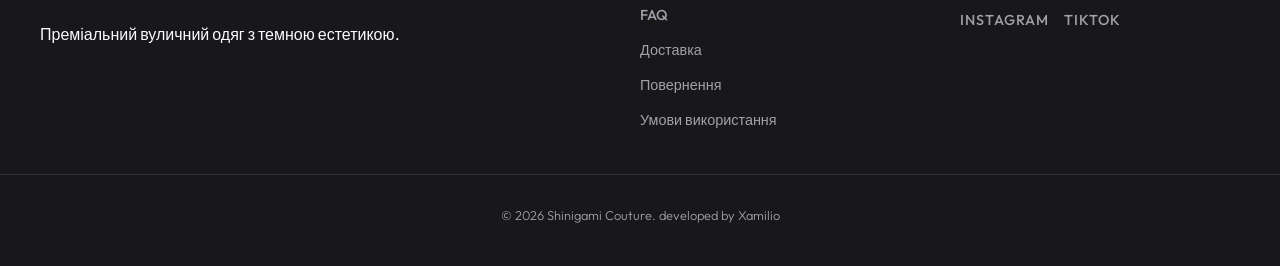
==== commit ebeb8eac: "redact css fix" ====
--- a/index.html
+++ b/index.html
@@ -31,7 +31,7 @@
                     <span></span>
                     <span></span>
                 </div>
-                <a href="#" class="logo"><img src="img/logo/shinigami.webp" alt="logo"></a>
+                <a href="#" class="logo"><img src="img/logo/shinigami.webp" alt="logo" style="filter: invert(1);"></a>
             </div>
             <nav class="nav-links" id="nav-links">
                 <a href="#shop" class="nav-link" data-i18n="nav_shop">Магазин</a>
@@ -43,8 +43,9 @@
                     <svg width="24" height="24" viewBox="0 0 24 24" fill="none" stroke="currentColor" stroke-width="1.5" stroke-linecap="round" stroke-linejoin="round"><path d="M20 21v-2a4 4 0 0 0-4-4H8a4 4 0 0 0-4 4v2"/><circle cx="12" cy="7" r="4"/></svg>
                 </a>
                 <span class="lang-selector" style="cursor: pointer;">UK</span>
-                <button class="cart-btn" id="cart-btn">
+                <button class="cart-btn" id="cart-btn" style="position: relative;">
                     <img src="img/icons/basket-white.svg" alt="cart" style="height: 28px;">
+                    <span class="cart-badge" style="display: none;">0</span>
                 </button>
             </div>
         </div>
@@ -186,6 +187,11 @@
         </div>
     </footer>
 
+    <!-- Scroll to Top Button -->
+    <button class="scroll-top-btn" id="scroll-top-btn" title="Вгору">
+        <svg width="24" height="24" viewBox="0 0 24 24" fill="none" stroke="currentColor" stroke-width="2" stroke-linecap="round" stroke-linejoin="round"><polyline points="18 15 12 9 6 15"></polyline></svg>
+    </button>
+
     <script src="https://cdn.jsdelivr.net/npm/@supabase/supabase-js@2"></script>
     <script src="supabase-config.js"></script>
     <script src="i18n.js"></script>
--- a/style.css
+++ b/style.css
@@ -1209,6 +1209,57 @@
 .social-link.tiktok::before,
 .social-link.whatsapp::before { display: none; }
 
+/* Cart Badge Elements */
+.cart-badge {
+    position: absolute;
+    top: -4px;
+    right: -6px;
+    background: var(--text-primary);
+    color: var(--bg-light);
+    font-size: 10px;
+    font-weight: 800;
+    width: 18px;
+    height: 18px;
+    border-radius: 50%;
+    display: none;
+    align-items: center;
+    justify-content: center;
+    box-shadow: 0 2px 4px rgba(0,0,0,0.5);
+    z-index: 10;
+}
+
+/* Scroll To Top */
+.scroll-top-btn {
+    position: fixed;
+    bottom: 30px;
+    right: 30px;
+    width: 50px;
+    height: 50px;
+    background: var(--bg-surface);
+    border: 1px solid var(--border-soft);
+    color: var(--text-primary);
+    border-radius: 50%;
+    display: flex;
+    align-items: center;
+    justify-content: center;
+    z-index: 99;
+    opacity: 0;
+    visibility: hidden;
+    transform: translateY(20px);
+    transition: var(--transition-premium);
+    cursor: auto !important;
+}
+.scroll-top-btn.visible {
+    opacity: 1;
+    visibility: visible;
+    transform: translateY(0);
+}
+.scroll-top-btn:hover {
+    background: var(--text-primary);
+    color: var(--bg-light);
+    transform: translateY(-5px);
+}
+
 /* ================================================
    ADAPTIVE 2K & 4K SCREENS
    ================================================ */
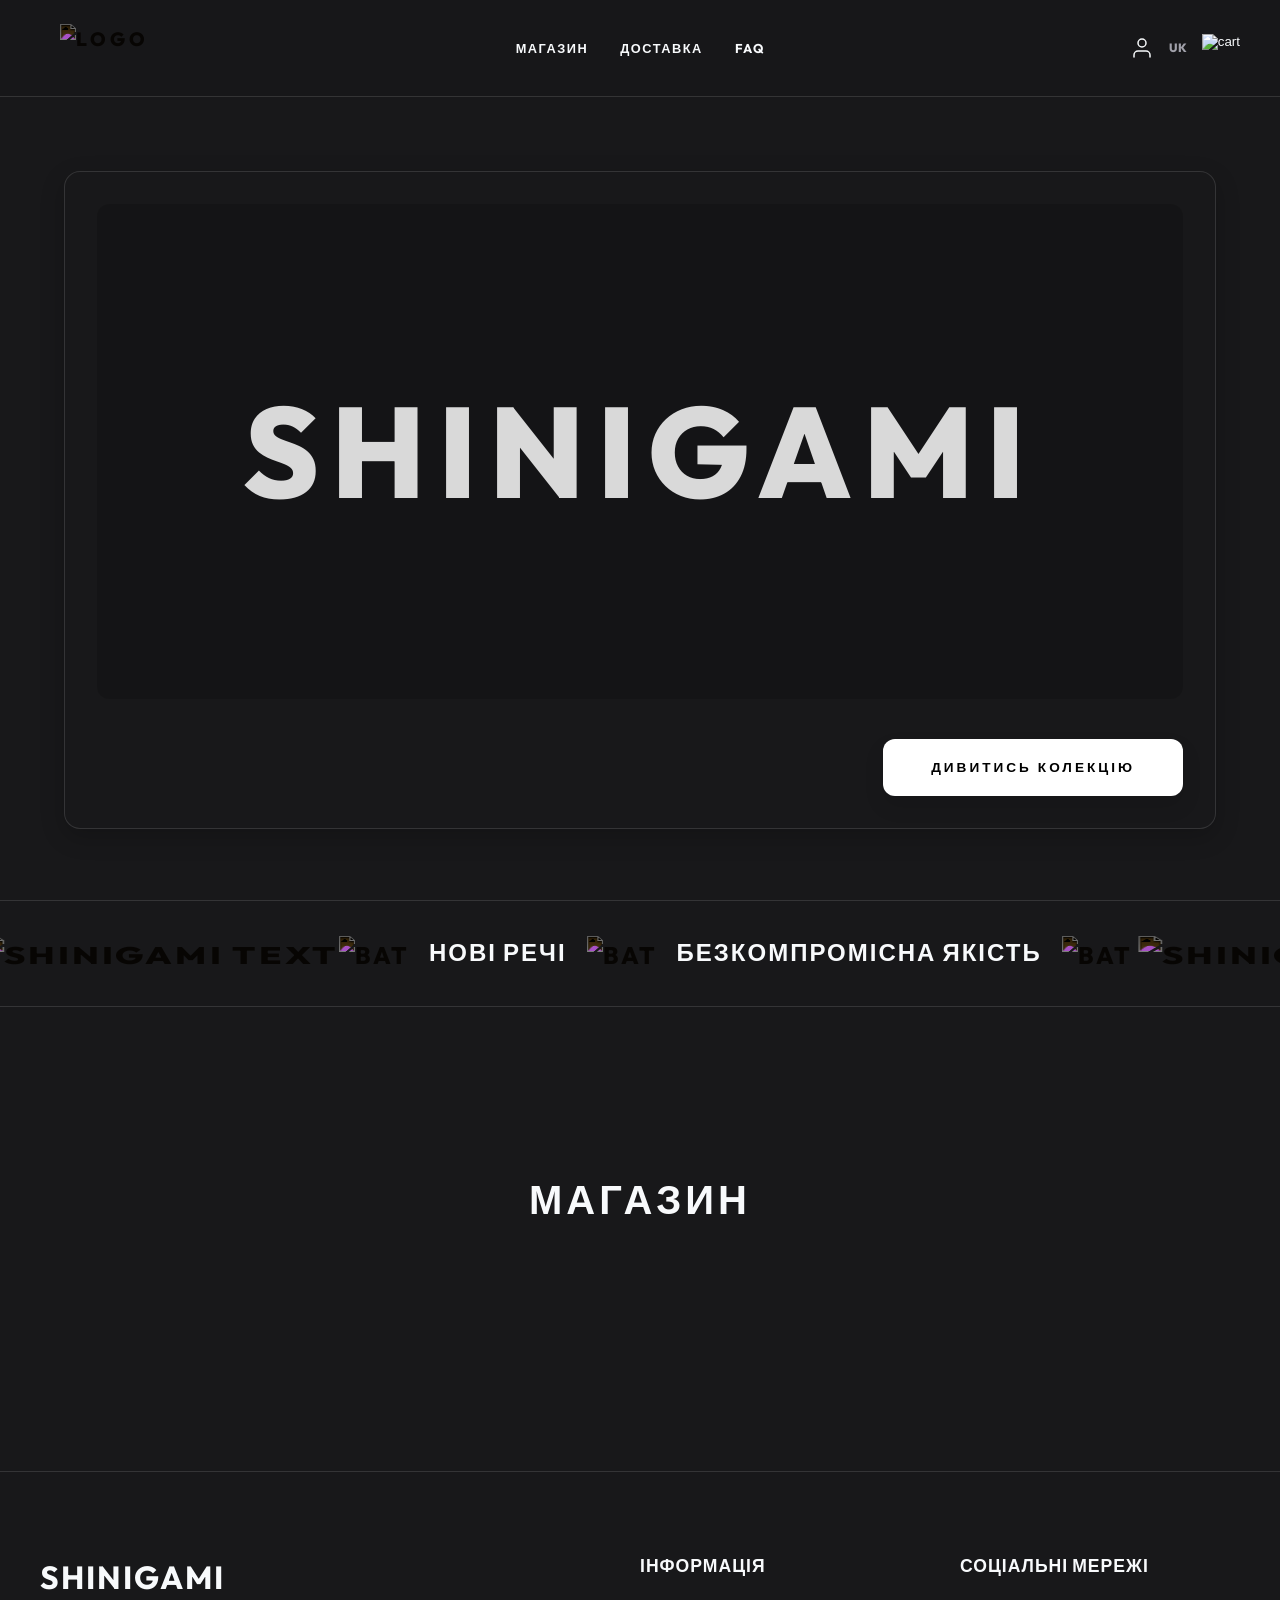
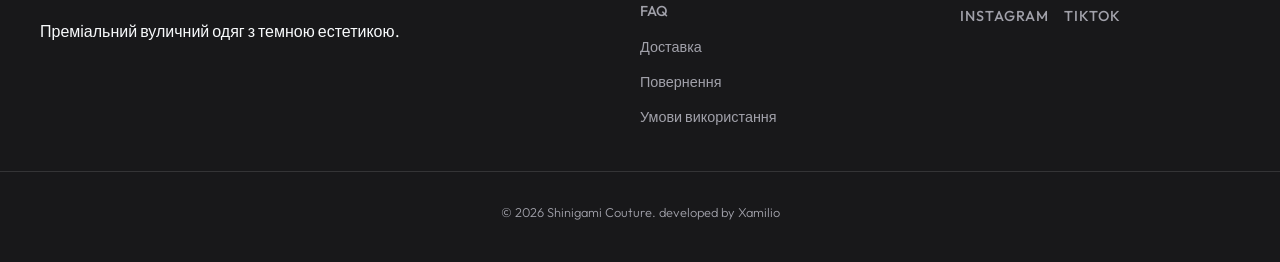
==== commit a144b213: "redact css fix" ====
--- a/index.html
+++ b/index.html
@@ -11,7 +11,7 @@
     <link rel="stylesheet" href="preloader.css">
 </head>
 <body>
-    <!-- Preloader -->
+
     <div id="preloader">
         <div class="preloader-content">
             <img src="img/running-strip/black-bat.png" alt="Logo" class="preloader-logo">
@@ -19,10 +19,10 @@
         </div>
     </div>
 
-    <!-- Custom Cursor -->
+
     <div class="custom-cursor" id="custom-cursor"></div>
 
-    <!-- Navbar -->
+
     <header class="navbar" id="navbar">
         <div class="nav-container">
             <div class="nav-side-left">
@@ -51,7 +51,7 @@
         </div>
     </header>
 
-    <!-- Cart Drawer -->
+
     <div class="cart-drawer-overlay" id="cart-drawer-overlay"></div>
     <div class="cart-drawer" id="cart-drawer">
         <div class="cart-header">
@@ -70,7 +70,7 @@
         </div>
     </div>
 
-    <!-- Info Modal -->
+
     <div class="modal-overlay" id="info-modal-overlay" style="display: none; z-index: 6000;">
         <div class="modal-content" style="width: 500px; max-height: 80vh;">
             <div style="display: flex; justify-content: space-between; align-items: center; margin-bottom: 20px;">
@@ -78,12 +78,12 @@
                 <button type="button" class="btn-close-modal" id="close-info-btn">&times;</button>
             </div>
             <div id="info-modal-body" style="font-size: 0.9rem; line-height: 1.6; max-height: 50vh; overflow-y: auto; padding-right: 10px;">
-                <!-- Dynamic content -->
-            </div>
-        </div>
-    </div>
-
-    <!-- Checkout Modal -->
+
+            </div>
+        </div>
+    </div>
+
+
     <div class="checkout-modal-overlay" id="checkout-modal">
         <div class="checkout-modal">
             <div class="checkout-header">
@@ -118,7 +118,7 @@
     </div>
 
     <main>
-        <!-- Hero Section -->
+
         <section class="hero">
             <div class="hero-card">
                 <div class="hero-card-image">
@@ -135,15 +135,15 @@
             <div class="hero-bg"></div>
         </section>
 
-        <!-- Marquee Ticker -->
+
         <div class="marquee-container">
             <div class="marquee-track">
-                <!-- Group 1 -->
+
                 <div class="marquee-content">
                     <img src="img/running-strip/Shinigami-text.png" class="marquee-logo" alt="shinigami text"><img src="img/running-strip/black-bat.png" class="marquee-bat" alt="bat">НОВІ РЕЧІ<img src="img/running-strip/black-bat.png" class="marquee-bat" alt="bat">БЕЗКОМПРОМІСНА ЯКІСТЬ<img src="img/running-strip/black-bat.png" class="marquee-bat" alt="bat">
                     <img src="img/running-strip/Shinigami-text.png" class="marquee-logo" alt="shinigami text"><img src="img/running-strip/black-bat.png" class="marquee-bat" alt="bat">НОВІ РЕЧІ<img src="img/running-strip/black-bat.png" class="marquee-bat" alt="bat">БЕЗКОМПРОМІСНА ЯКІСТЬ<img src="img/running-strip/black-bat.png" class="marquee-bat" alt="bat">
                 </div>
-                <!-- Group 2 for seamless loop -->
+
                  <div class="marquee-content">
                     <img src="img/running-strip/Shinigami-text.png" class="marquee-logo" alt="shinigami text"><img src="img/running-strip/black-bat.png" class="marquee-bat" alt="bat">НОВІ РЕЧІ<img src="img/running-strip/black-bat.png" class="marquee-bat" alt="bat">БЕЗКОМПРОМІСНА ЯКІСТЬ<img src="img/running-strip/black-bat.png" class="marquee-bat" alt="bat">
                     <img src="img/running-strip/Shinigami-text.png" class="marquee-logo" alt="shinigami text"><img src="img/running-strip/black-bat.png" class="marquee-bat" alt="bat">НОВІ РЕЧІ<img src="img/running-strip/black-bat.png" class="marquee-bat" alt="bat">БЕЗКОМПРОМІСНА ЯКІСТЬ<img src="img/running-strip/black-bat.png" class="marquee-bat" alt="bat">
@@ -151,16 +151,16 @@
             </div>
         </div>
 
-        <!-- Product Grid -->
+
         <section id="shop" class="shop-section">
             <h2 class="section-title" data-i18n="nav_shop">Асортимент</h2>
             <div class="product-grid" id="product-grid">
-                <!-- Products will be dynamically generated by JS -->
+
             </div>
         </section>
     </main>
 
-    <!-- Footer -->
+
     <footer>
         <div class="footer-container">
             <div class="footer-brand">
@@ -187,7 +187,7 @@
         </div>
     </footer>
 
-    <!-- Scroll to Top Button -->
+
     <button class="scroll-top-btn" id="scroll-top-btn" title="Вгору">
         <svg width="24" height="24" viewBox="0 0 24 24" fill="none" stroke="currentColor" stroke-width="2" stroke-linecap="round" stroke-linejoin="round"><polyline points="18 15 12 9 6 15"></polyline></svg>
     </button>
--- a/style.css
+++ b/style.css
@@ -43,12 +43,11 @@
     text-decoration: none;
 }
 
-/* Restore normal cursor for admin panel */
 .admin-body, .admin-body * {
     cursor: auto !important;
 }
 
-/* Custom Cursor */
+
 .custom-cursor {
     position: fixed;
     top: 0;
@@ -72,7 +71,6 @@
     height: 48px;
 }
 
-/* Navbar */
 .navbar {
     position: fixed;
     top: 0;
@@ -309,7 +307,6 @@
     opacity: 0.7;
 }
 
-/* Product Page Extras */
 .product-slider-wrapper {
     position: relative;
     width: 100%;
@@ -406,7 +403,6 @@
     justify-content: center;
 }
 
-/* Hero Section */
 .hero {
     position: relative;
     min-height: 100vh;
@@ -478,7 +474,6 @@
 }
 
 
-/* Negative Mode Refined */
 .hero-card.is-negative {
     background: var(--bg-dark);
     border-color: rgba(0,0,0,0.1);
@@ -496,7 +491,6 @@
     background: var(--bg-surface);
     color: var(--text-primary);
 }
-
 
 .hero-card-content {
     display: flex;
@@ -522,7 +516,6 @@
     line-height: 1.6;
 }
 
-/* Base Buttons */
 .btn-primary {
     display: inline-flex;
     align-items: center;
@@ -547,7 +540,6 @@
     opacity: 0.9;
 }
 
-/* Marquee Ticker */
 .marquee-container {
     width: 100%;
     background: var(--bg-light);
@@ -597,7 +589,6 @@
     100% { transform: translateX(-50%); }
 }
 
-/* Shop Section */
 .shop-section {
     padding: 160px 40px;
     max-width: 1400px;
@@ -774,7 +765,6 @@
     filter: invert(1);
 }
 
-/* Reveal Animation */
 .reveal {
     opacity: 0;
     transform: translateY(50px);
@@ -786,8 +776,7 @@
     transform: translateY(0);
 }
 
-/* Cart Drawer - B/W design */
-/* ... existing basic layout ... */
+
 .cart-drawer-overlay {
     position: fixed;
     top: 0;
@@ -908,7 +897,7 @@
     transform: scale(1.02);
 }
 
-/* Modal Shared Styles */
+
 .modal-overlay {
     position: fixed;
     top: 0;
@@ -952,7 +941,7 @@
     transform: rotate(90deg);
 }
 
-/* Checkout Modal */
+
 .checkout-modal-overlay {
     position: fixed;
     top: 0;
@@ -1063,7 +1052,7 @@
     background: #333;
 }
 
-/* Footer */
+
 footer {
     background: var(--bg-light);
     color: var(--text-primary);
@@ -1118,7 +1107,7 @@
     font-weight: 300;
 }
 
-/* Animations */
+
 @keyframes fadeInUp {
     from {
         opacity: 0;
@@ -1130,7 +1119,7 @@
     }
 }
 
-/* Responsive */
+
 @media (max-width: 1200px) {
     .product-grid {
         grid-template-columns: repeat(3, 1fr);
@@ -1209,7 +1198,7 @@
 .social-link.tiktok::before,
 .social-link.whatsapp::before { display: none; }
 
-/* Cart Badge Elements */
+
 .cart-badge {
     position: absolute;
     top: -4px;
@@ -1228,7 +1217,7 @@
     z-index: 10;
 }
 
-/* Scroll To Top */
+
 .scroll-top-btn {
     position: fixed;
     bottom: 30px;
@@ -1260,9 +1249,7 @@
     transform: translateY(-5px);
 }
 
-/* ================================================
-   ADAPTIVE 2K & 4K SCREENS
-   ================================================ */
+
 
 @media (min-width: 1600px) {
     .nav-container,
--- a/preloader.css
+++ b/preloader.css
@@ -1,4 +1,4 @@
-/* Preloader Styles */
+
 #preloader {
     position: fixed;
     top: 0;
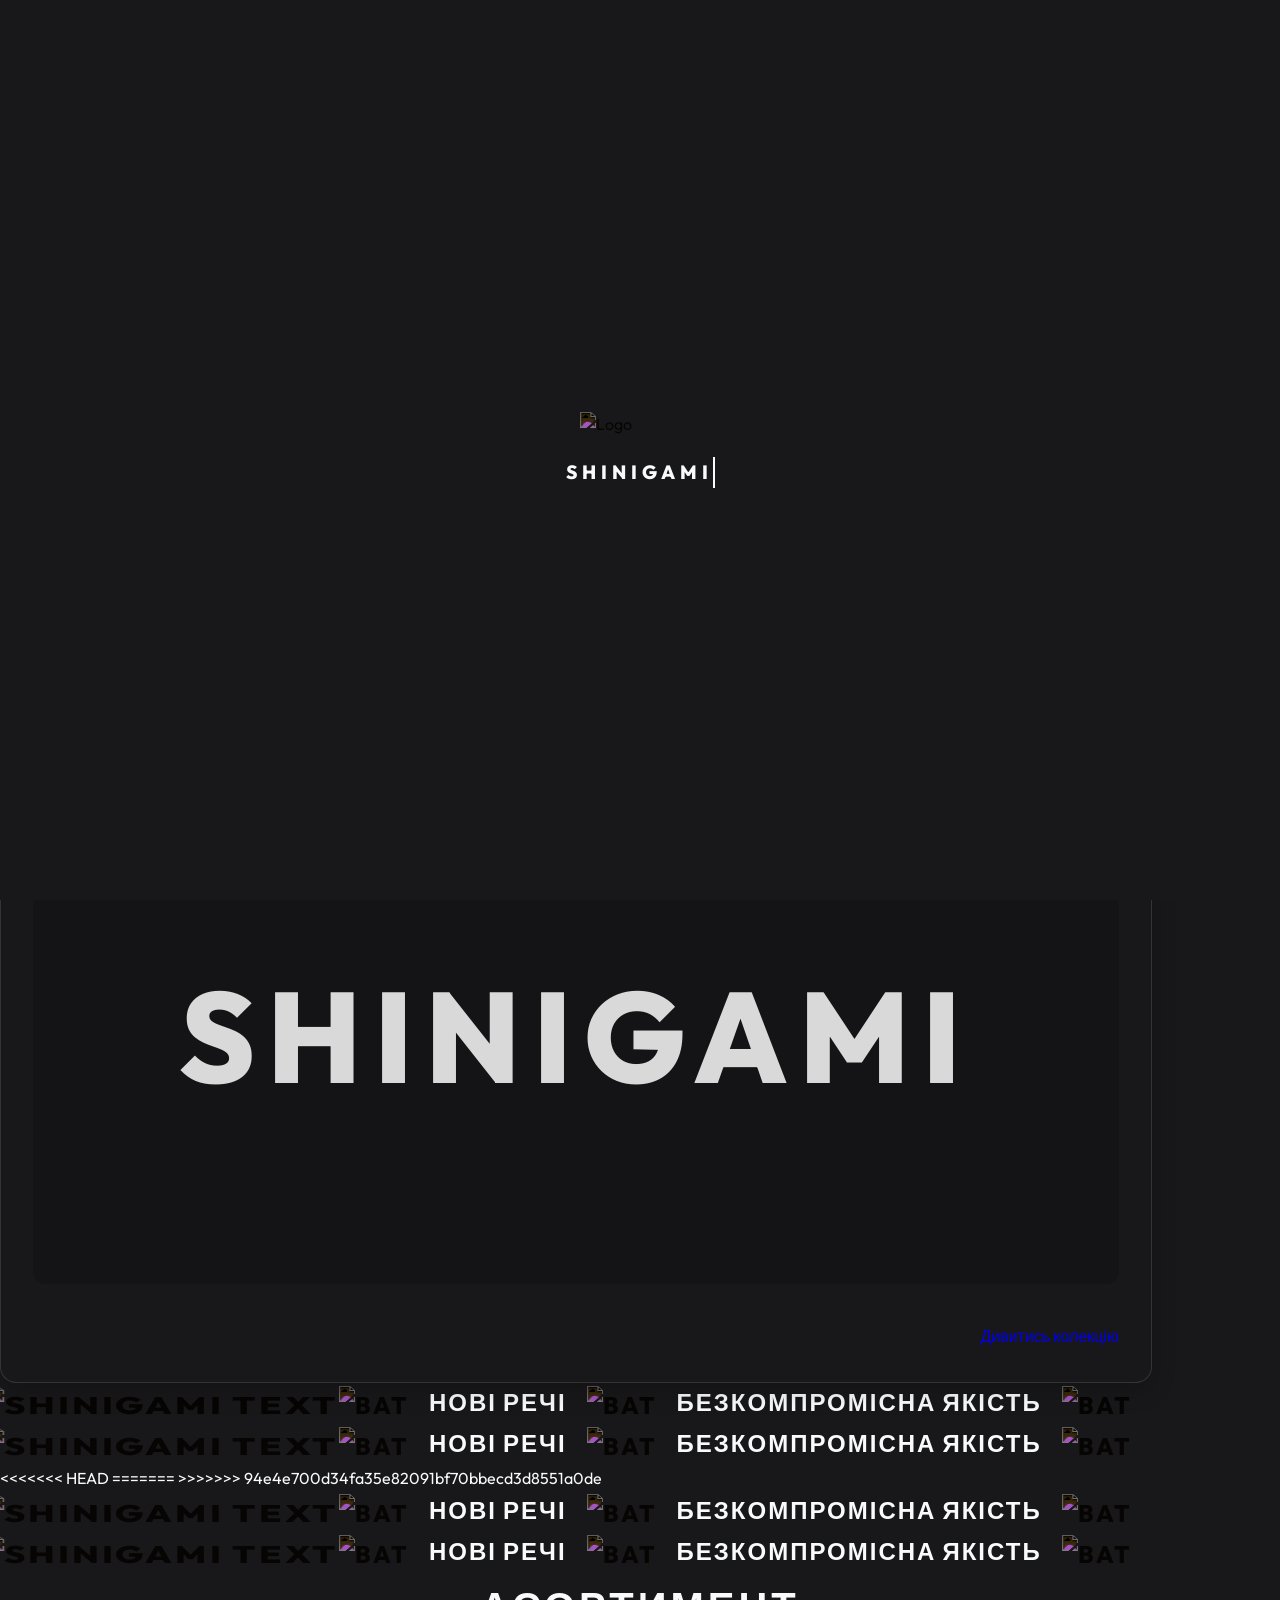
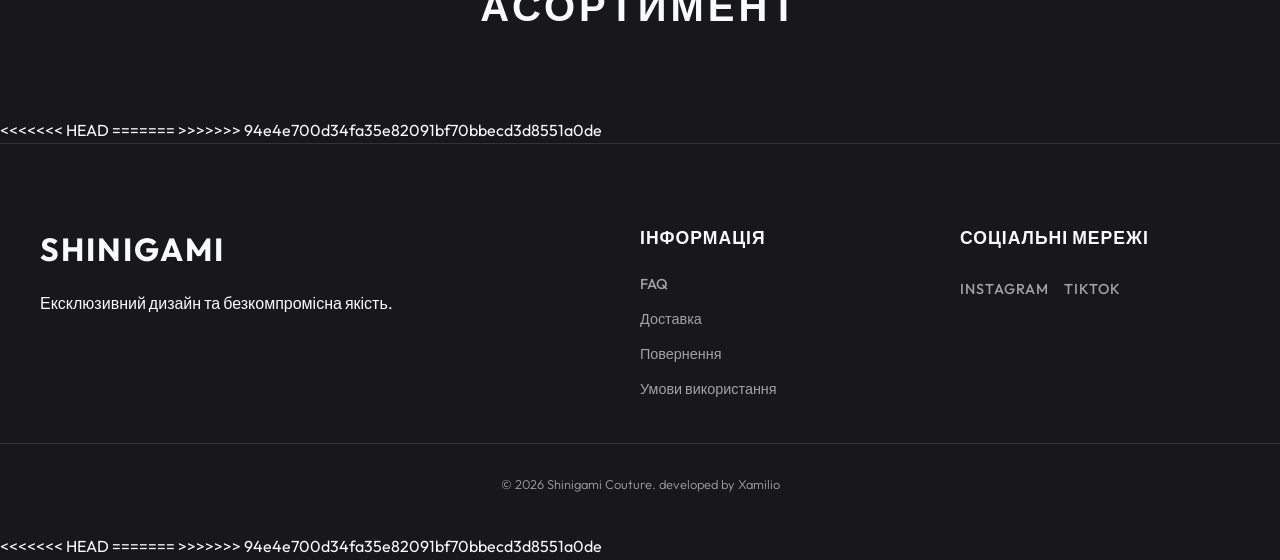
==== commit 65b83245: "--" ====
--- a/index.html
+++ b/index.html
@@ -11,18 +11,17 @@
     <link rel="stylesheet" href="preloader.css">
 </head>
 <body>
-
+<<<<<<< HEAD
+
+=======
+>>>>>>> 94e4e700d34fa35e82091bf70bbecd3d8551a0de
     <div id="preloader">
         <div class="preloader-content">
             <img src="img/running-strip/black-bat.png" alt="Logo" class="preloader-logo">
             <div class="preloader-text">SHINIGAMI</div>
         </div>
     </div>
-
-
     <div class="custom-cursor" id="custom-cursor"></div>
-
-
     <header class="navbar" id="navbar">
         <div class="nav-container">
             <div class="nav-side-left">
@@ -51,7 +50,10 @@
         </div>
     </header>
 
-
+<<<<<<< HEAD
+
+=======
+>>>>>>> 94e4e700d34fa35e82091bf70bbecd3d8551a0de
     <div class="cart-drawer-overlay" id="cart-drawer-overlay"></div>
     <div class="cart-drawer" id="cart-drawer">
         <div class="cart-header">
@@ -70,7 +72,10 @@
         </div>
     </div>
 
-
+<<<<<<< HEAD
+
+=======
+>>>>>>> 94e4e700d34fa35e82091bf70bbecd3d8551a0de
     <div class="modal-overlay" id="info-modal-overlay" style="display: none; z-index: 6000;">
         <div class="modal-content" style="width: 500px; max-height: 80vh;">
             <div style="display: flex; justify-content: space-between; align-items: center; margin-bottom: 20px;">
@@ -78,12 +83,18 @@
                 <button type="button" class="btn-close-modal" id="close-info-btn">&times;</button>
             </div>
             <div id="info-modal-body" style="font-size: 0.9rem; line-height: 1.6; max-height: 50vh; overflow-y: auto; padding-right: 10px;">
-
-            </div>
-        </div>
-    </div>
-
-
+<<<<<<< HEAD
+
+=======
+>>>>>>> 94e4e700d34fa35e82091bf70bbecd3d8551a0de
+            </div>
+        </div>
+    </div>
+
+<<<<<<< HEAD
+
+=======
+>>>>>>> 94e4e700d34fa35e82091bf70bbecd3d8551a0de
     <div class="checkout-modal-overlay" id="checkout-modal">
         <div class="checkout-modal">
             <div class="checkout-header">
@@ -118,7 +129,10 @@
     </div>
 
     <main>
-
+<<<<<<< HEAD
+
+=======
+>>>>>>> 94e4e700d34fa35e82091bf70bbecd3d8551a0de
         <section class="hero">
             <div class="hero-card">
                 <div class="hero-card-image">
@@ -135,32 +149,32 @@
             <div class="hero-bg"></div>
         </section>
 
-
-        <div class="marquee-container">
-            <div class="marquee-track">
-
                 <div class="marquee-content">
                     <img src="img/running-strip/Shinigami-text.png" class="marquee-logo" alt="shinigami text"><img src="img/running-strip/black-bat.png" class="marquee-bat" alt="bat">НОВІ РЕЧІ<img src="img/running-strip/black-bat.png" class="marquee-bat" alt="bat">БЕЗКОМПРОМІСНА ЯКІСТЬ<img src="img/running-strip/black-bat.png" class="marquee-bat" alt="bat">
                     <img src="img/running-strip/Shinigami-text.png" class="marquee-logo" alt="shinigami text"><img src="img/running-strip/black-bat.png" class="marquee-bat" alt="bat">НОВІ РЕЧІ<img src="img/running-strip/black-bat.png" class="marquee-bat" alt="bat">БЕЗКОМПРОМІСНА ЯКІСТЬ<img src="img/running-strip/black-bat.png" class="marquee-bat" alt="bat">
                 </div>
-
+<<<<<<< HEAD
+
+=======
+>>>>>>> 94e4e700d34fa35e82091bf70bbecd3d8551a0de
                  <div class="marquee-content">
                     <img src="img/running-strip/Shinigami-text.png" class="marquee-logo" alt="shinigami text"><img src="img/running-strip/black-bat.png" class="marquee-bat" alt="bat">НОВІ РЕЧІ<img src="img/running-strip/black-bat.png" class="marquee-bat" alt="bat">БЕЗКОМПРОМІСНА ЯКІСТЬ<img src="img/running-strip/black-bat.png" class="marquee-bat" alt="bat">
                     <img src="img/running-strip/Shinigami-text.png" class="marquee-logo" alt="shinigami text"><img src="img/running-strip/black-bat.png" class="marquee-bat" alt="bat">НОВІ РЕЧІ<img src="img/running-strip/black-bat.png" class="marquee-bat" alt="bat">БЕЗКОМПРОМІСНА ЯКІСТЬ<img src="img/running-strip/black-bat.png" class="marquee-bat" alt="bat">
                 </div>
             </div>
         </div>
-
 
         <section id="shop" class="shop-section">
             <h2 class="section-title" data-i18n="nav_shop">Асортимент</h2>
             <div class="product-grid" id="product-grid">
-
             </div>
         </section>
     </main>
 
-
+<<<<<<< HEAD
+
+=======
+>>>>>>> 94e4e700d34fa35e82091bf70bbecd3d8551a0de
     <footer>
         <div class="footer-container">
             <div class="footer-brand">
@@ -187,7 +201,10 @@
         </div>
     </footer>
 
-
+<<<<<<< HEAD
+
+=======
+>>>>>>> 94e4e700d34fa35e82091bf70bbecd3d8551a0de
     <button class="scroll-top-btn" id="scroll-top-btn" title="Вгору">
         <svg width="24" height="24" viewBox="0 0 24 24" fill="none" stroke="currentColor" stroke-width="2" stroke-linecap="round" stroke-linejoin="round"><polyline points="18 15 12 9 6 15"></polyline></svg>
     </button>
--- a/style.css
+++ b/style.css
@@ -43,11 +43,18 @@
     text-decoration: none;
 }
 
+<<<<<<< HEAD
+=======
+
+>>>>>>> 94e4e700d34fa35e82091bf70bbecd3d8551a0de
 .admin-body, .admin-body * {
     cursor: auto !important;
 }
 
-
+<<<<<<< HEAD
+
+=======
+>>>>>>> 94e4e700d34fa35e82091bf70bbecd3d8551a0de
 .custom-cursor {
     position: fixed;
     top: 0;
@@ -71,6 +78,10 @@
     height: 48px;
 }
 
+<<<<<<< HEAD
+=======
+
+>>>>>>> 94e4e700d34fa35e82091bf70bbecd3d8551a0de
 .navbar {
     position: fixed;
     top: 0;
@@ -299,7 +310,7 @@
 }
 
 .cart-btn img {
-    filter: none; /* Reset if previously colored */
+    filter: none; 
 }
 
 .cart-btn:hover {
@@ -307,6 +318,10 @@
     opacity: 0.7;
 }
 
+<<<<<<< HEAD
+=======
+
+>>>>>>> 94e4e700d34fa35e82091bf70bbecd3d8551a0de
 .product-slider-wrapper {
     position: relative;
     width: 100%;
@@ -403,6 +418,10 @@
     justify-content: center;
 }
 
+<<<<<<< HEAD
+=======
+
+>>>>>>> 94e4e700d34fa35e82091bf70bbecd3d8551a0de
 .hero {
     position: relative;
     min-height: 100vh;
@@ -516,6 +535,10 @@
     line-height: 1.6;
 }
 
+<<<<<<< HEAD
+=======
+
+>>>>>>> 94e4e700d34fa35e82091bf70bbecd3d8551a0de
 .btn-primary {
     display: inline-flex;
     align-items: center;
@@ -540,6 +563,10 @@
     opacity: 0.9;
 }
 
+<<<<<<< HEAD
+=======
+
+>>>>>>> 94e4e700d34fa35e82091bf70bbecd3d8551a0de
 .marquee-container {
     width: 100%;
     background: var(--bg-light);
@@ -589,6 +616,10 @@
     100% { transform: translateX(-50%); }
 }
 
+<<<<<<< HEAD
+=======
+
+>>>>>>> 94e4e700d34fa35e82091bf70bbecd3d8551a0de
 .shop-section {
     padding: 160px 40px;
     max-width: 1400px;
@@ -765,6 +796,10 @@
     filter: invert(1);
 }
 
+<<<<<<< HEAD
+=======
+
+>>>>>>> 94e4e700d34fa35e82091bf70bbecd3d8551a0de
 .reveal {
     opacity: 0;
     transform: translateY(50px);
@@ -776,7 +811,10 @@
     transform: translateY(0);
 }
 
-
+<<<<<<< HEAD
+
+=======
+>>>>>>> 94e4e700d34fa35e82091bf70bbecd3d8551a0de
 .cart-drawer-overlay {
     position: fixed;
     top: 0;
@@ -941,7 +979,10 @@
     transform: rotate(90deg);
 }
 
-
+<<<<<<< HEAD
+
+=======
+>>>>>>> 94e4e700d34fa35e82091bf70bbecd3d8551a0de
 .checkout-modal-overlay {
     position: fixed;
     top: 0;
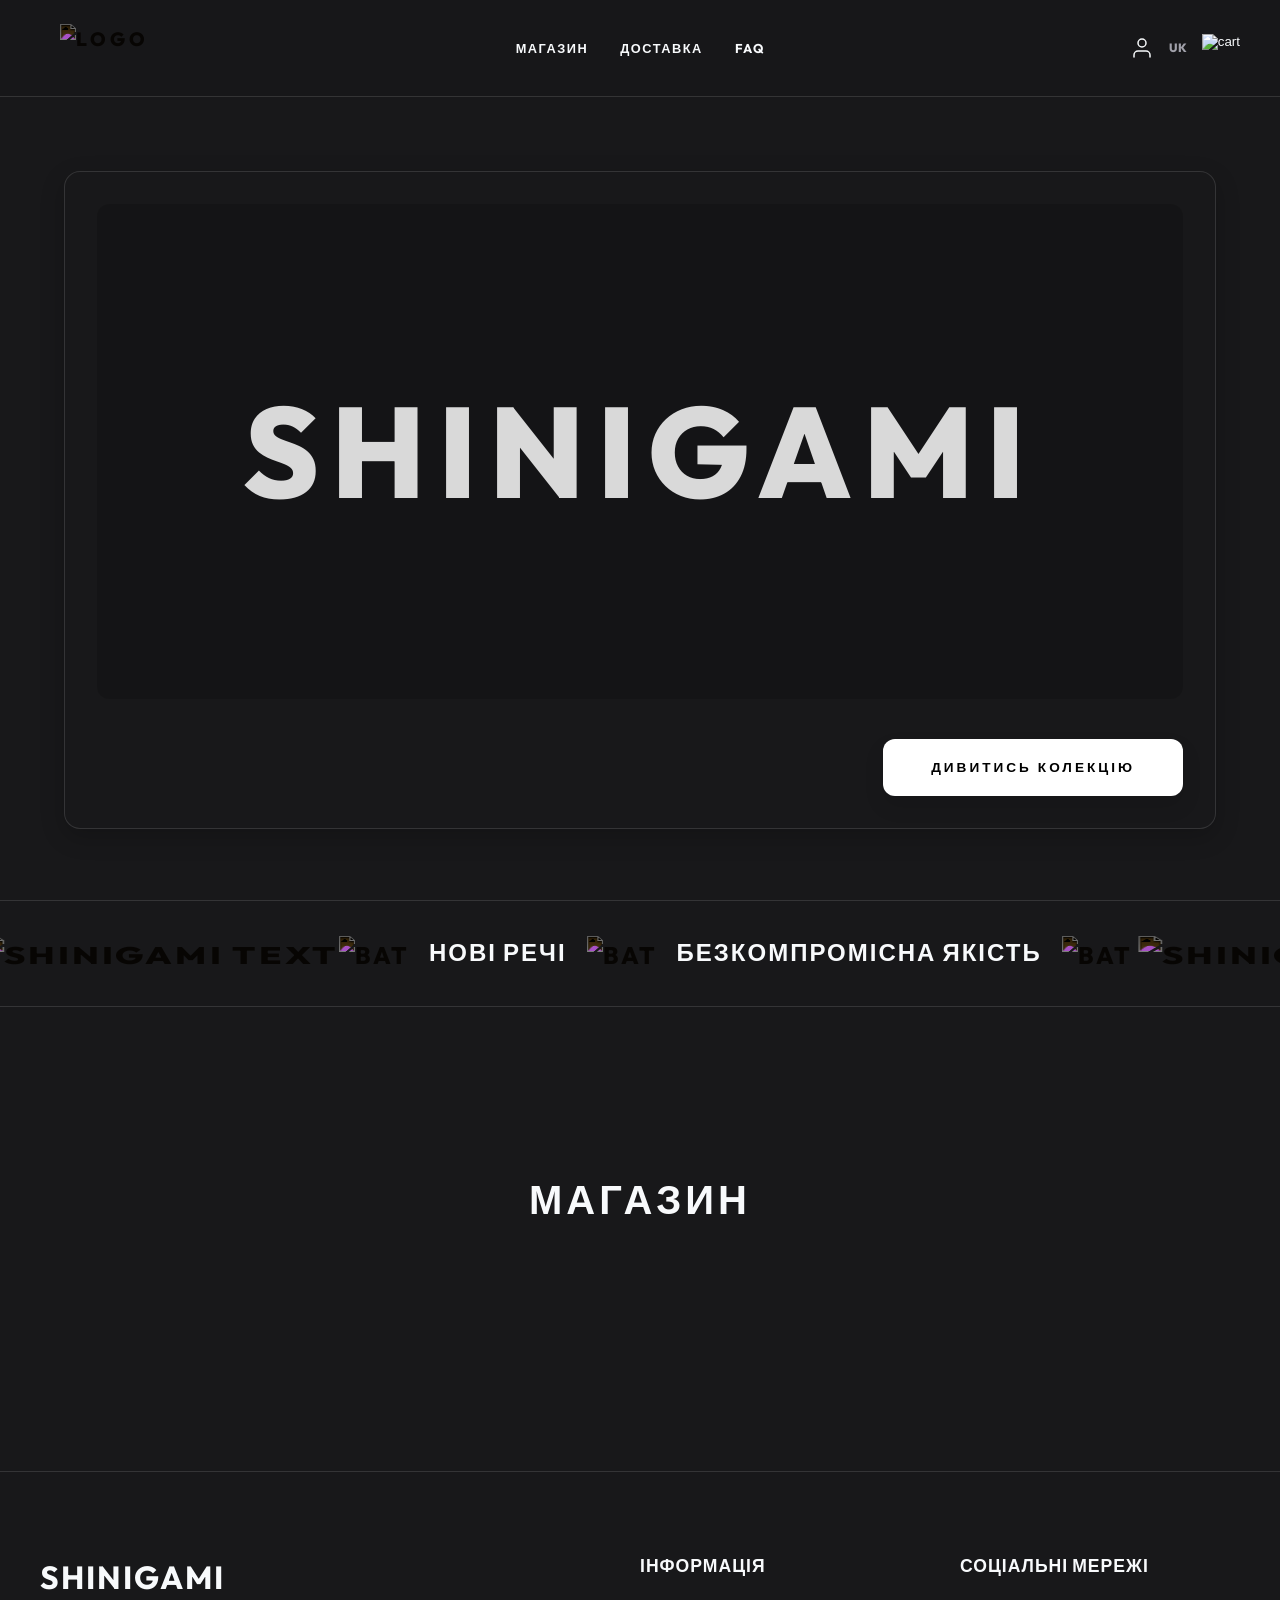
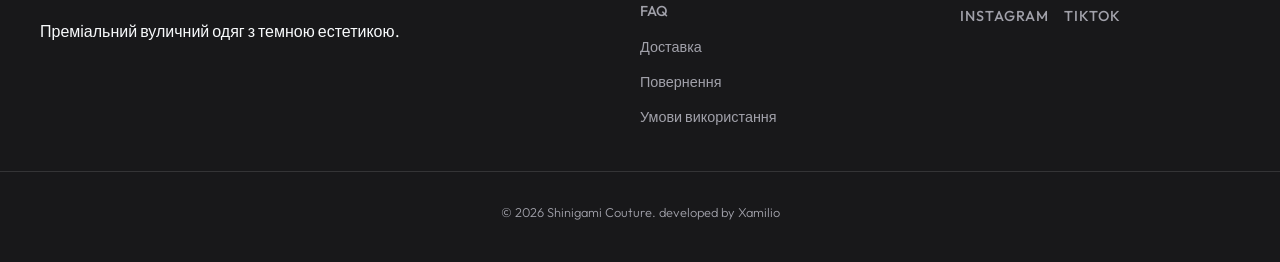
==== commit ef52f7e4: "fix: resolve all merge conflicts, restore Supabase config, clean codebase" ====
--- a/index.html
+++ b/index.html
@@ -11,10 +11,7 @@
     <link rel="stylesheet" href="preloader.css">
 </head>
 <body>
-<<<<<<< HEAD
 
-=======
->>>>>>> 94e4e700d34fa35e82091bf70bbecd3d8551a0de
     <div id="preloader">
         <div class="preloader-content">
             <img src="img/running-strip/black-bat.png" alt="Logo" class="preloader-logo">
@@ -50,10 +47,6 @@
         </div>
     </header>
 
-<<<<<<< HEAD
-
-=======
->>>>>>> 94e4e700d34fa35e82091bf70bbecd3d8551a0de
     <div class="cart-drawer-overlay" id="cart-drawer-overlay"></div>
     <div class="cart-drawer" id="cart-drawer">
         <div class="cart-header">
@@ -72,10 +65,6 @@
         </div>
     </div>
 
-<<<<<<< HEAD
-
-=======
->>>>>>> 94e4e700d34fa35e82091bf70bbecd3d8551a0de
     <div class="modal-overlay" id="info-modal-overlay" style="display: none; z-index: 6000;">
         <div class="modal-content" style="width: 500px; max-height: 80vh;">
             <div style="display: flex; justify-content: space-between; align-items: center; margin-bottom: 20px;">
@@ -83,18 +72,10 @@
                 <button type="button" class="btn-close-modal" id="close-info-btn">&times;</button>
             </div>
             <div id="info-modal-body" style="font-size: 0.9rem; line-height: 1.6; max-height: 50vh; overflow-y: auto; padding-right: 10px;">
-<<<<<<< HEAD
-
-=======
->>>>>>> 94e4e700d34fa35e82091bf70bbecd3d8551a0de
             </div>
         </div>
     </div>
 
-<<<<<<< HEAD
-
-=======
->>>>>>> 94e4e700d34fa35e82091bf70bbecd3d8551a0de
     <div class="checkout-modal-overlay" id="checkout-modal">
         <div class="checkout-modal">
             <div class="checkout-header">
@@ -129,10 +110,7 @@
     </div>
 
     <main>
-<<<<<<< HEAD
 
-=======
->>>>>>> 94e4e700d34fa35e82091bf70bbecd3d8551a0de
         <section class="hero">
             <div class="hero-card">
                 <div class="hero-card-image">
@@ -149,14 +127,12 @@
             <div class="hero-bg"></div>
         </section>
 
+        <div class="marquee-container">
+            <div class="marquee-track">
                 <div class="marquee-content">
                     <img src="img/running-strip/Shinigami-text.png" class="marquee-logo" alt="shinigami text"><img src="img/running-strip/black-bat.png" class="marquee-bat" alt="bat">НОВІ РЕЧІ<img src="img/running-strip/black-bat.png" class="marquee-bat" alt="bat">БЕЗКОМПРОМІСНА ЯКІСТЬ<img src="img/running-strip/black-bat.png" class="marquee-bat" alt="bat">
                     <img src="img/running-strip/Shinigami-text.png" class="marquee-logo" alt="shinigami text"><img src="img/running-strip/black-bat.png" class="marquee-bat" alt="bat">НОВІ РЕЧІ<img src="img/running-strip/black-bat.png" class="marquee-bat" alt="bat">БЕЗКОМПРОМІСНА ЯКІСТЬ<img src="img/running-strip/black-bat.png" class="marquee-bat" alt="bat">
                 </div>
-<<<<<<< HEAD
-
-=======
->>>>>>> 94e4e700d34fa35e82091bf70bbecd3d8551a0de
                  <div class="marquee-content">
                     <img src="img/running-strip/Shinigami-text.png" class="marquee-logo" alt="shinigami text"><img src="img/running-strip/black-bat.png" class="marquee-bat" alt="bat">НОВІ РЕЧІ<img src="img/running-strip/black-bat.png" class="marquee-bat" alt="bat">БЕЗКОМПРОМІСНА ЯКІСТЬ<img src="img/running-strip/black-bat.png" class="marquee-bat" alt="bat">
                     <img src="img/running-strip/Shinigami-text.png" class="marquee-logo" alt="shinigami text"><img src="img/running-strip/black-bat.png" class="marquee-bat" alt="bat">НОВІ РЕЧІ<img src="img/running-strip/black-bat.png" class="marquee-bat" alt="bat">БЕЗКОМПРОМІСНА ЯКІСТЬ<img src="img/running-strip/black-bat.png" class="marquee-bat" alt="bat">
@@ -171,10 +147,6 @@
         </section>
     </main>
 
-<<<<<<< HEAD
-
-=======
->>>>>>> 94e4e700d34fa35e82091bf70bbecd3d8551a0de
     <footer>
         <div class="footer-container">
             <div class="footer-brand">
@@ -201,10 +173,6 @@
         </div>
     </footer>
 
-<<<<<<< HEAD
-
-=======
->>>>>>> 94e4e700d34fa35e82091bf70bbecd3d8551a0de
     <button class="scroll-top-btn" id="scroll-top-btn" title="Вгору">
         <svg width="24" height="24" viewBox="0 0 24 24" fill="none" stroke="currentColor" stroke-width="2" stroke-linecap="round" stroke-linejoin="round"><polyline points="18 15 12 9 6 15"></polyline></svg>
     </button>
--- a/style.css
+++ b/style.css
@@ -43,18 +43,10 @@
     text-decoration: none;
 }
 
-<<<<<<< HEAD
-=======
-
->>>>>>> 94e4e700d34fa35e82091bf70bbecd3d8551a0de
 .admin-body, .admin-body * {
     cursor: auto !important;
 }
 
-<<<<<<< HEAD
-
-=======
->>>>>>> 94e4e700d34fa35e82091bf70bbecd3d8551a0de
 .custom-cursor {
     position: fixed;
     top: 0;
@@ -78,10 +70,6 @@
     height: 48px;
 }
 
-<<<<<<< HEAD
-=======
-
->>>>>>> 94e4e700d34fa35e82091bf70bbecd3d8551a0de
 .navbar {
     position: fixed;
     top: 0;
@@ -318,10 +306,6 @@
     opacity: 0.7;
 }
 
-<<<<<<< HEAD
-=======
-
->>>>>>> 94e4e700d34fa35e82091bf70bbecd3d8551a0de
 .product-slider-wrapper {
     position: relative;
     width: 100%;
@@ -418,10 +402,6 @@
     justify-content: center;
 }
 
-<<<<<<< HEAD
-=======
-
->>>>>>> 94e4e700d34fa35e82091bf70bbecd3d8551a0de
 .hero {
     position: relative;
     min-height: 100vh;
@@ -535,10 +515,6 @@
     line-height: 1.6;
 }
 
-<<<<<<< HEAD
-=======
-
->>>>>>> 94e4e700d34fa35e82091bf70bbecd3d8551a0de
 .btn-primary {
     display: inline-flex;
     align-items: center;
@@ -563,10 +539,6 @@
     opacity: 0.9;
 }
 
-<<<<<<< HEAD
-=======
-
->>>>>>> 94e4e700d34fa35e82091bf70bbecd3d8551a0de
 .marquee-container {
     width: 100%;
     background: var(--bg-light);
@@ -616,10 +588,6 @@
     100% { transform: translateX(-50%); }
 }
 
-<<<<<<< HEAD
-=======
-
->>>>>>> 94e4e700d34fa35e82091bf70bbecd3d8551a0de
 .shop-section {
     padding: 160px 40px;
     max-width: 1400px;
@@ -796,10 +764,6 @@
     filter: invert(1);
 }
 
-<<<<<<< HEAD
-=======
-
->>>>>>> 94e4e700d34fa35e82091bf70bbecd3d8551a0de
 .reveal {
     opacity: 0;
     transform: translateY(50px);
@@ -811,10 +775,6 @@
     transform: translateY(0);
 }
 
-<<<<<<< HEAD
-
-=======
->>>>>>> 94e4e700d34fa35e82091bf70bbecd3d8551a0de
 .cart-drawer-overlay {
     position: fixed;
     top: 0;
@@ -979,10 +939,6 @@
     transform: rotate(90deg);
 }
 
-<<<<<<< HEAD
-
-=======
->>>>>>> 94e4e700d34fa35e82091bf70bbecd3d8551a0de
 .checkout-modal-overlay {
     position: fixed;
     top: 0;
